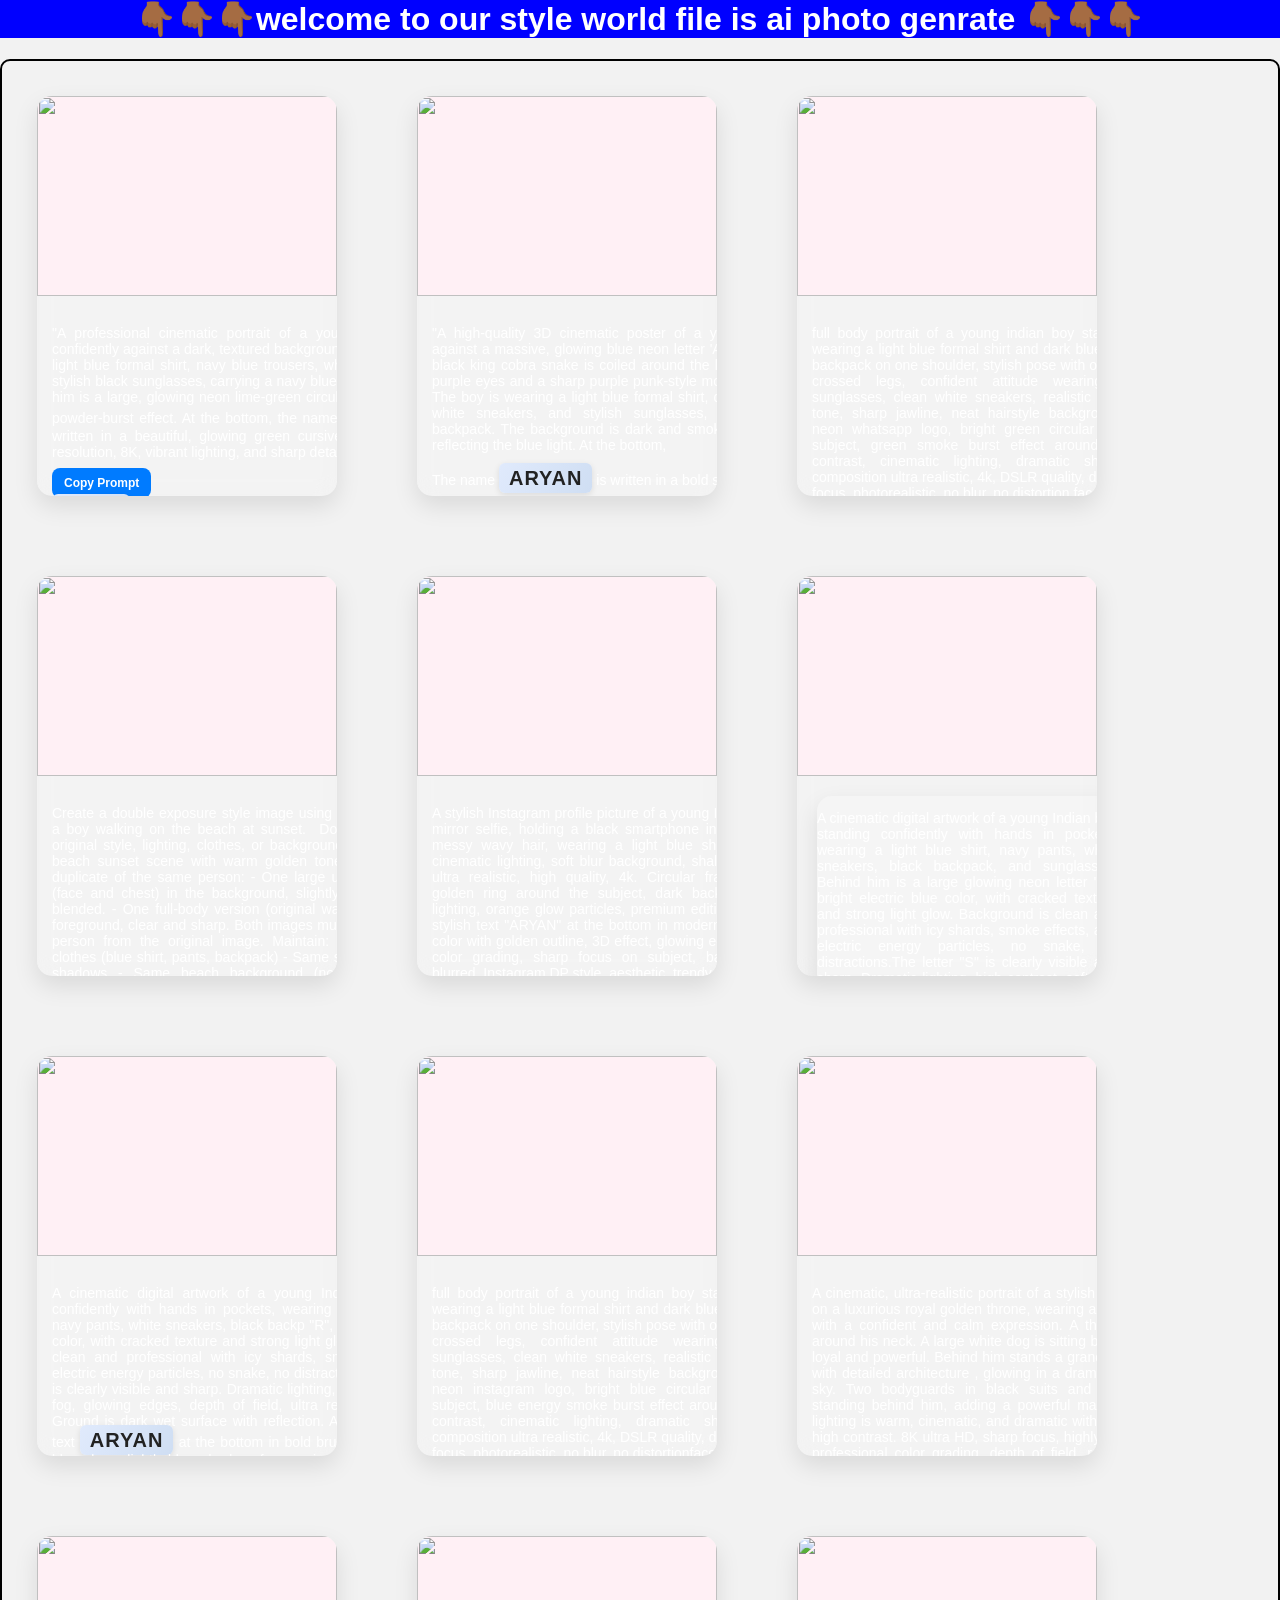
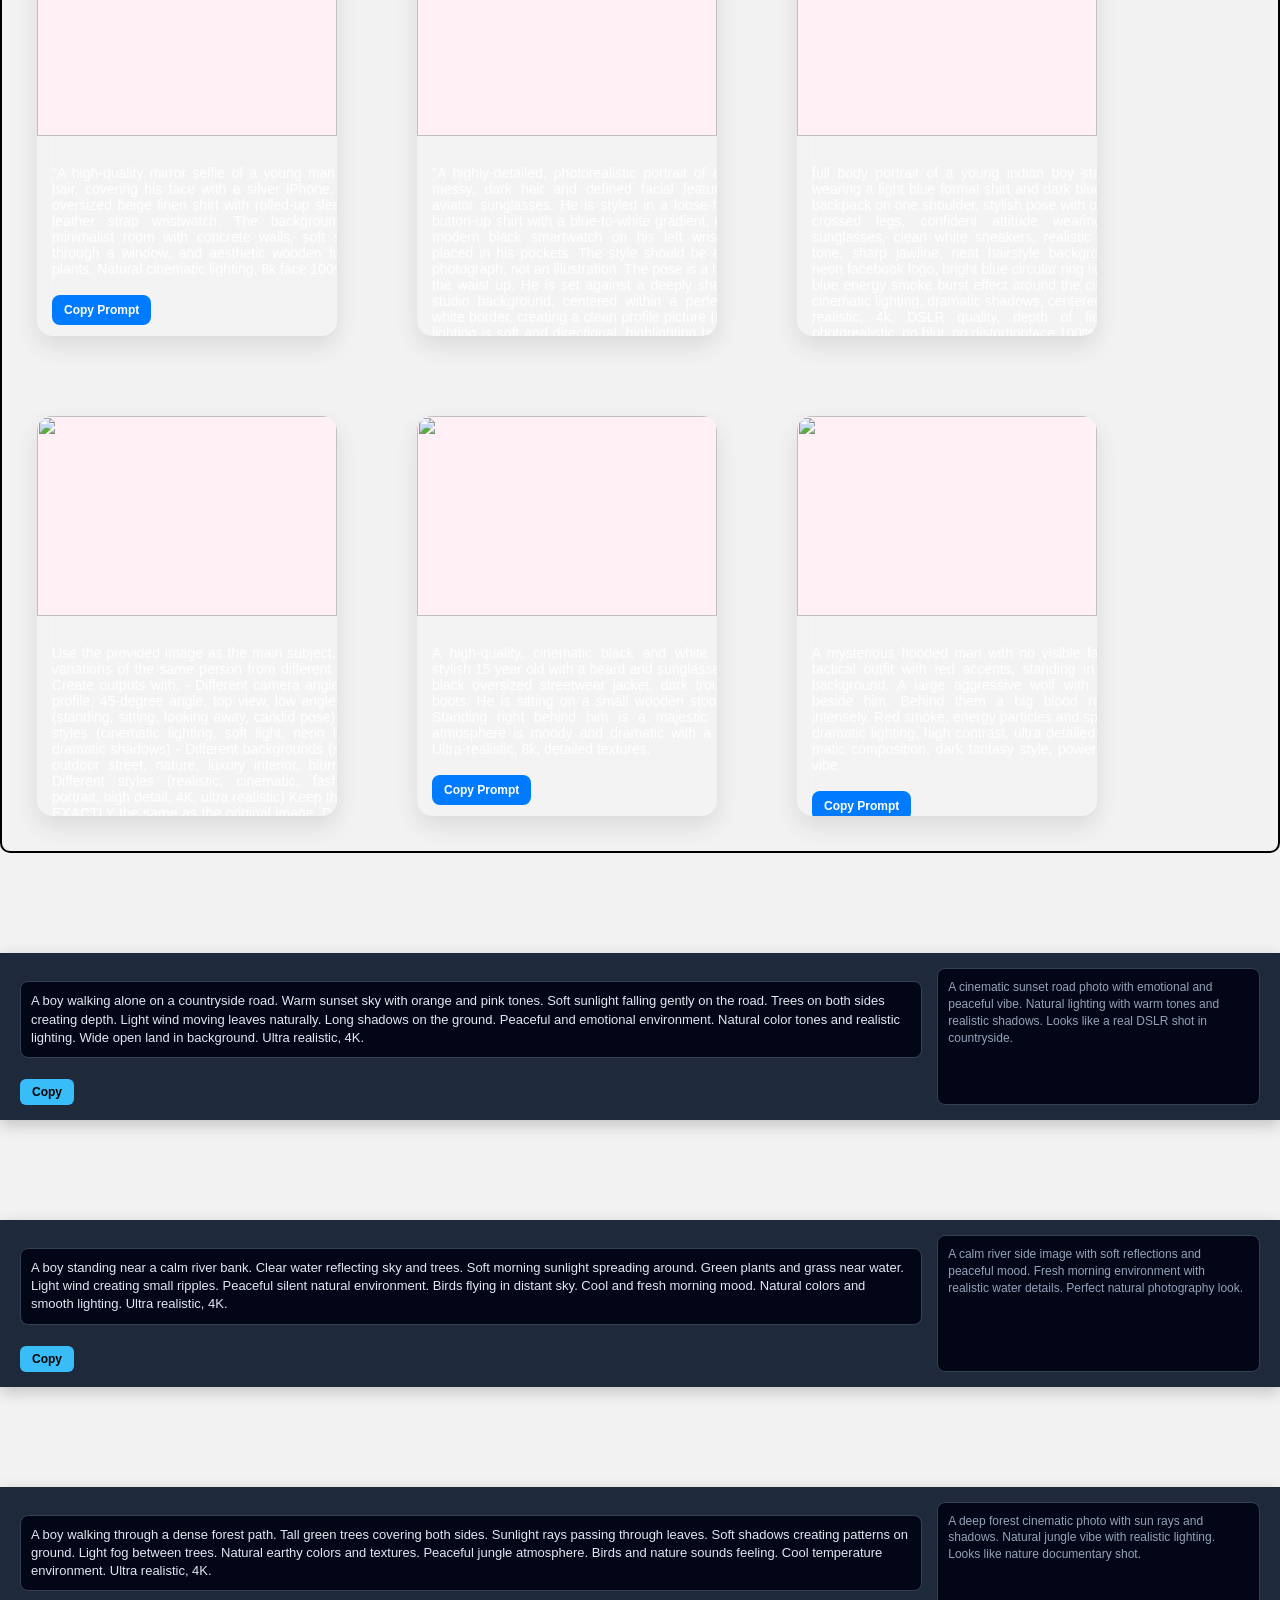
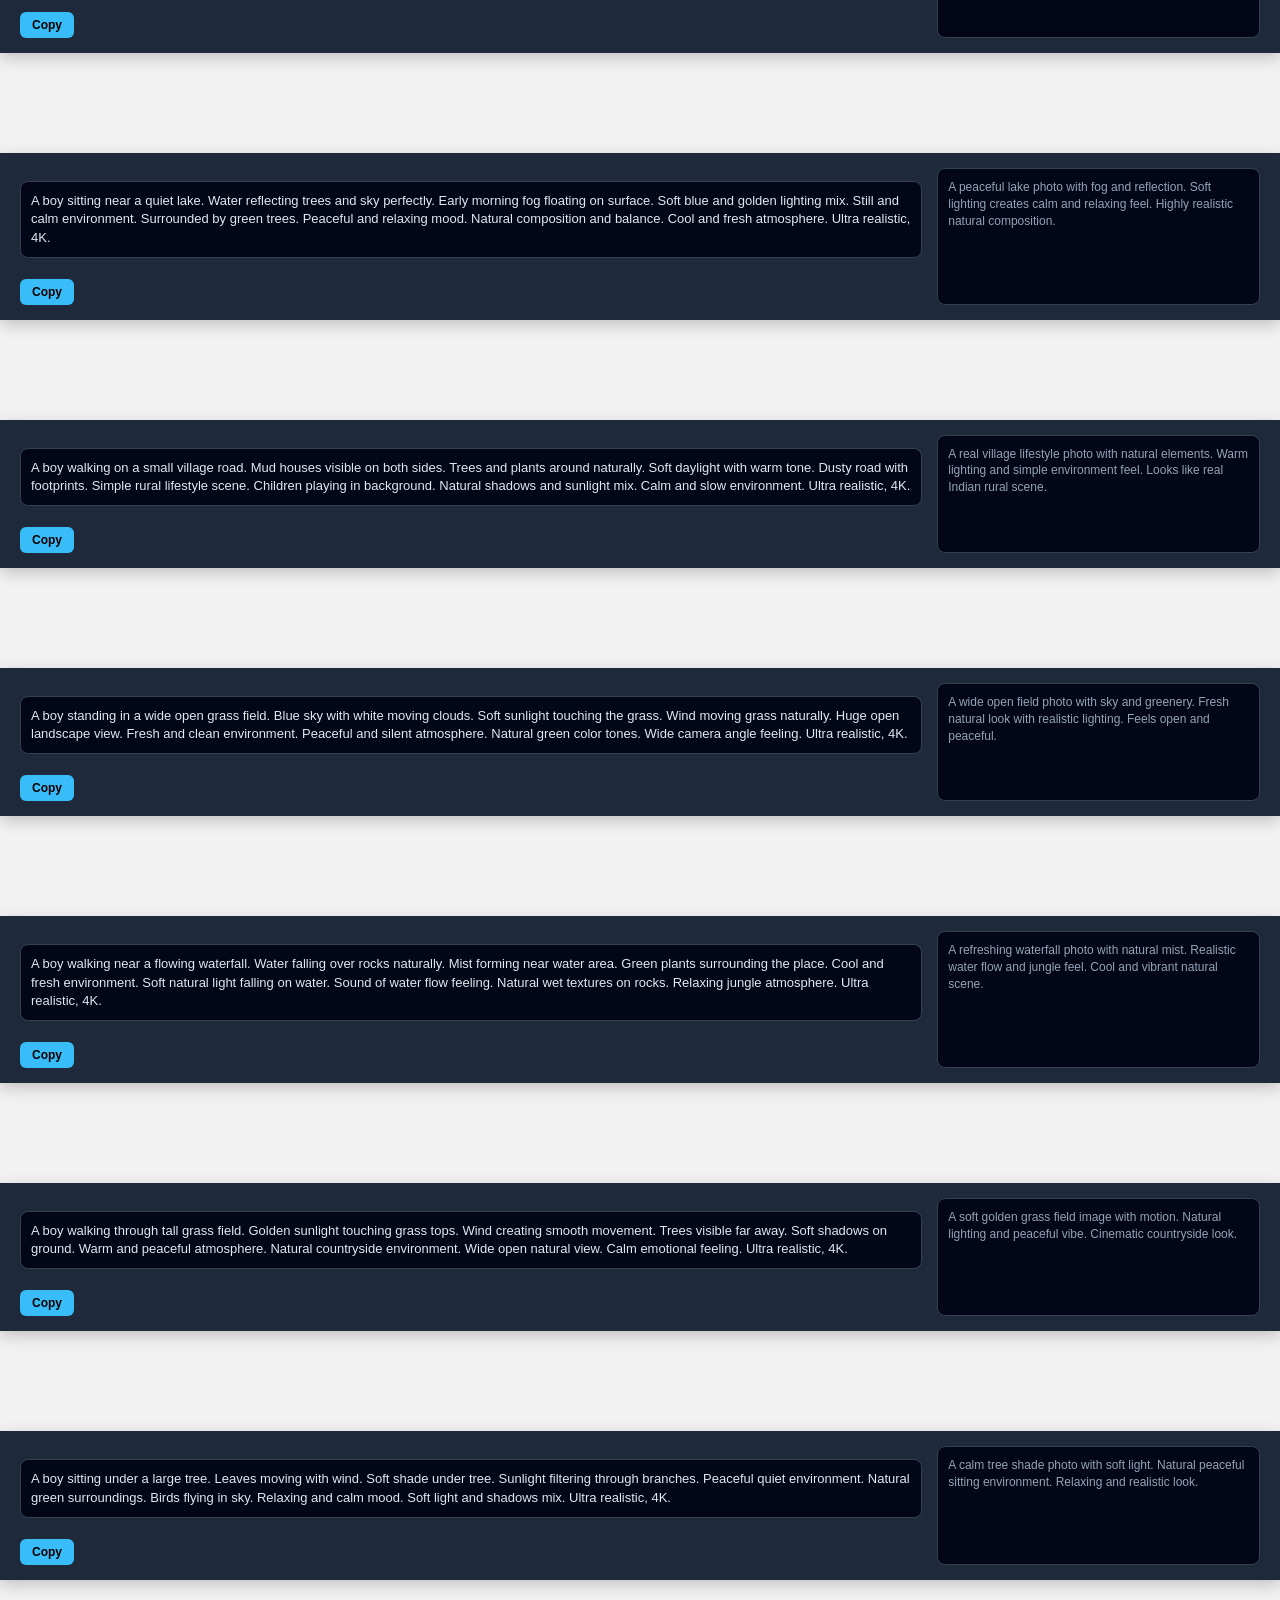
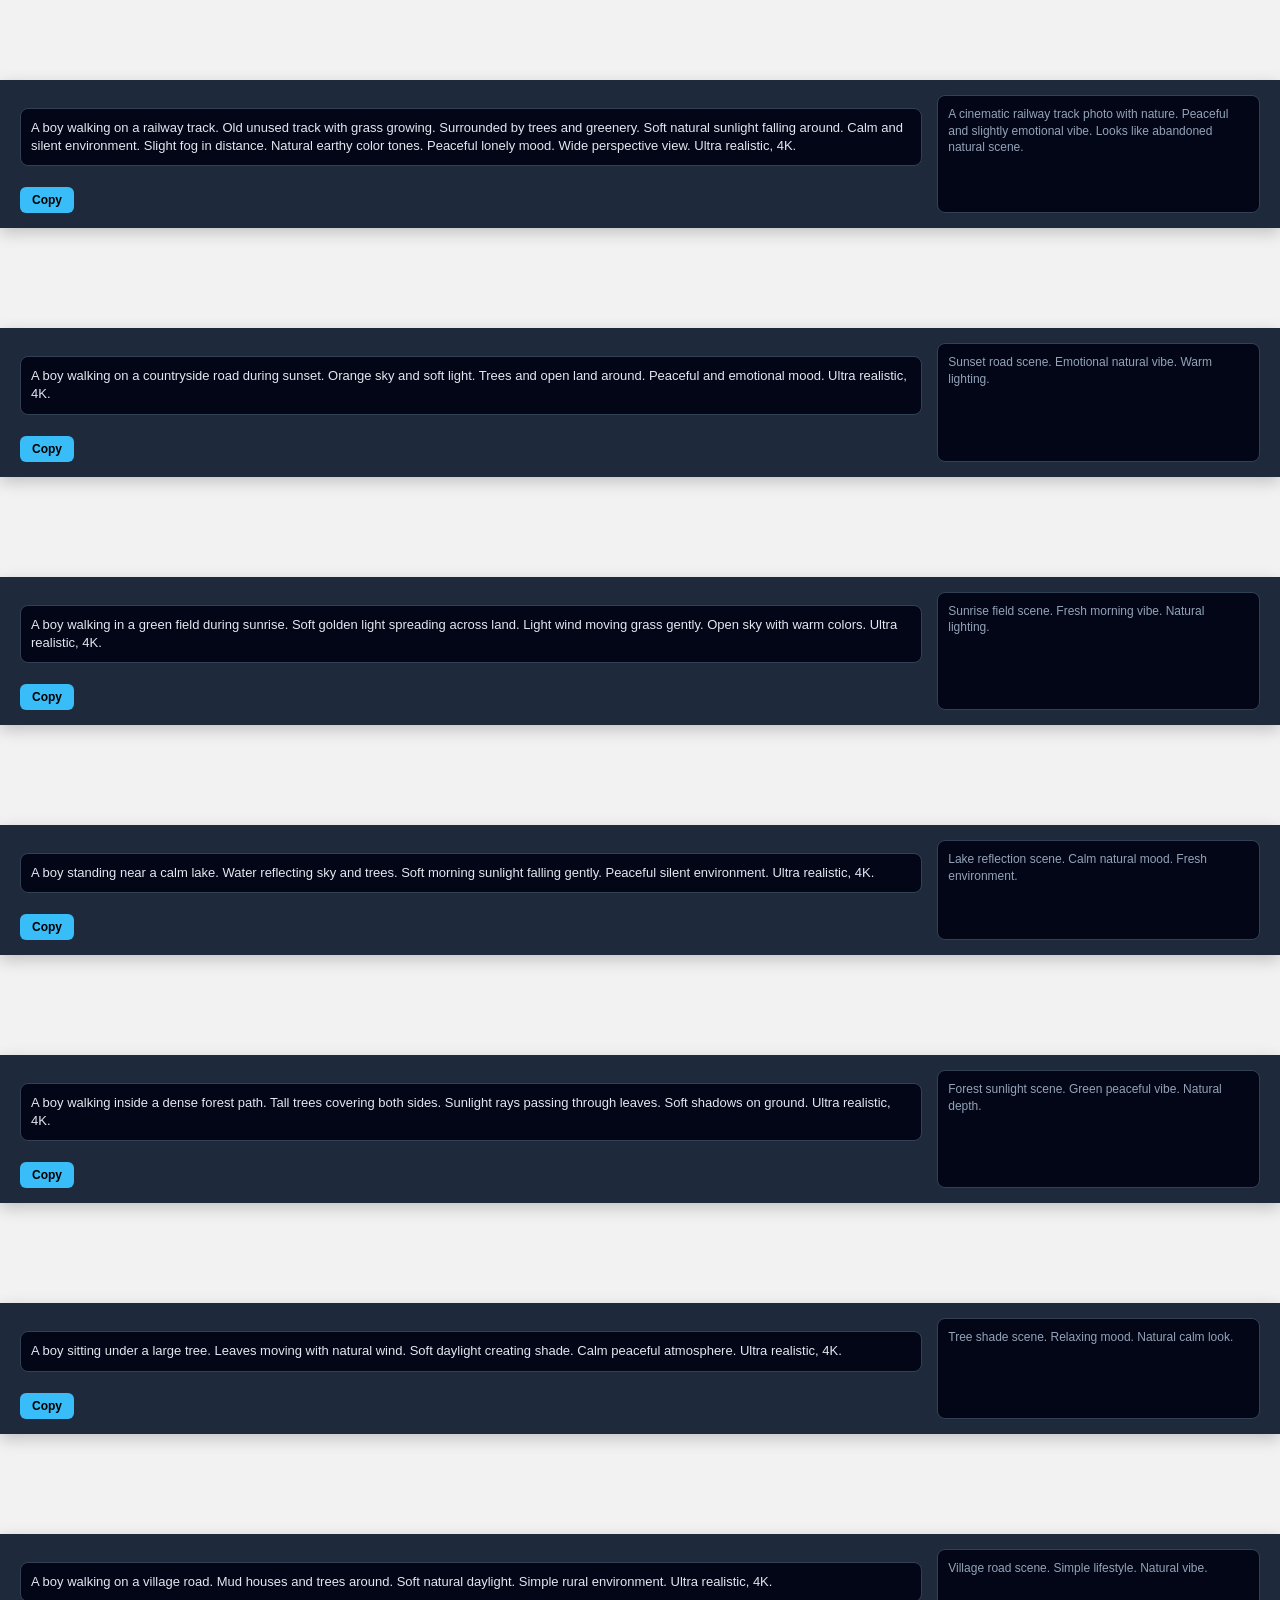
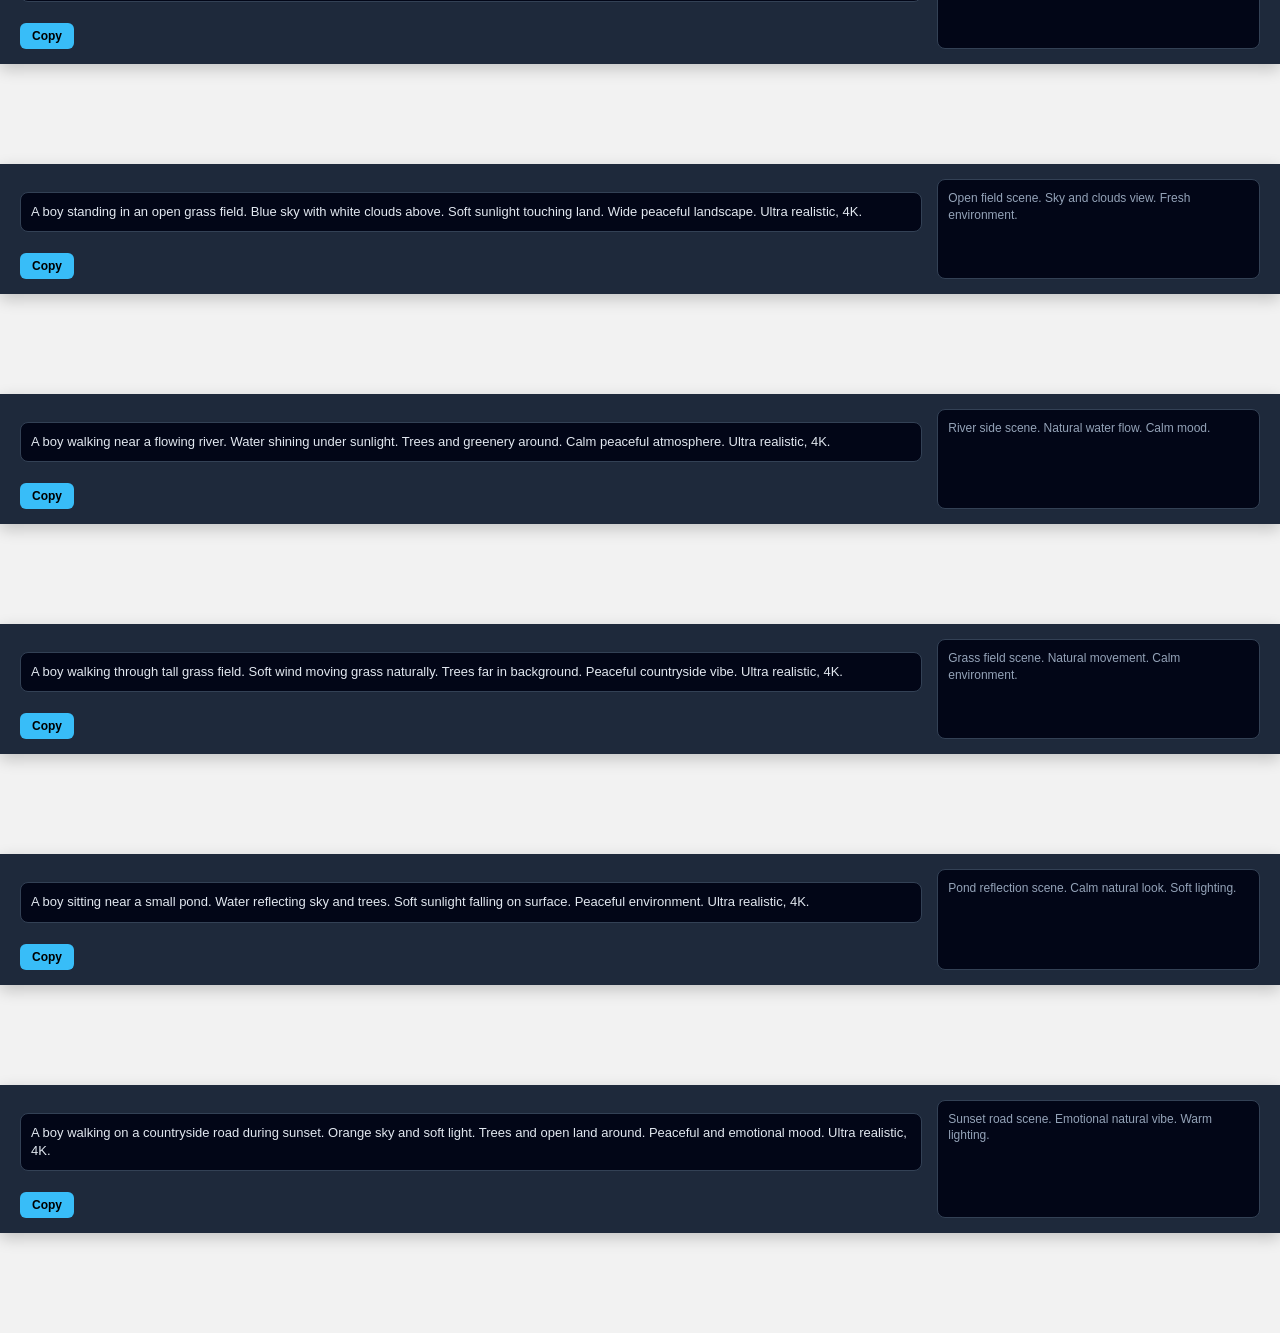
==== stylish.html @ 37683cba "initial project upload" ====
<html>
<head>
<title> welcome to our R.N pormot </title>
<link rel="stylesheet" href="b.css">
<style>
.card{
height:400px;
width:400px;
}
.card-content{
height:400px;
width:400px;
}
.text{
border-radius:7px solid black;
color="black"
color:black;
}
h1{
text-align:center;
}
.highlight {
  font-weight: 700;
  font-size: 20px;
  color: #222;
  padding: 4px 10px;
  border-radius: 6px;
  background: linear-gradient(120deg, #e0eafc, #cfdef3);
  box-shadow: 0 2px 6px rgba(0,0,0,0.1);
  letter-spacing: 1px;
  transition: all 0.3s ease;
}
h1{background-color:blue;
color:white;
}
.text {
  
 background-image: url("image/promt24.png"); 
  
}
.myCard{
  display:flex;
  justify-content:space-between;
  background:#1e293b;
  padding:15px;
  border-radius:10px;
  color:white;
  max-width:600px;
  margin:20px auto;
  font-family:Arial;
}

.text{
  font-size:14px;
}

.btn{
  background:#38bdf8;
  border:none;
  padding:6px 10px;
  border-radius:5px;
  cursor:pointer;
}
</style>
<body>
<h1> 👇🏾👇🏾👇🏾welcome to our style world file is ai photo genrate 👇🏾👇🏾👇🏾</h1>

<div class="text" img src="image/promt24.png">

  <div class="card">
    <img src="image/promt23.png" class="card-img">
    <div class="card-content">
      <p class="prompt-text">
    "A professional cinematic portrait of a young man standing confidently against a dark,
	textured background. He is wearing a light blue formal shirt, navy blue trousers,
	white sneakers, and stylish black sunglasses, carrying a navy blue backpack.
	Behind him is a large, glowing neon lime-green circular halo with a soft powder-burst effect. 
	At the bottom, the name <span class="highlight">ARYAN</span> is written in a beautiful, glowing green cursive neon font. 
	High resolution, 8K, vibrant lighting, and sharp details." <br>
      <button class="copy-btn">Copy Prompt</button><br>
	   <span class="highlight">aryan</span> <br>
	   <p> 👆🏾👆🏾 change name writte your name👆🏾👆🏾 </p>
    </div>
  </div>

  <div class="card">
    <img src="image/promt24.png" class="card-img">
    <div class="card-content">
      <p class="prompt-text">
      "A high-quality 3D cinematic poster of a young boy leaning against
	  a massive, glowing blue neon letter 'A'. A giant, realistic black king cobra 
	  snake is coiled around the letter, with glowing purple eyes and a sharp purple 
	  punk-style mohawk on its head. The boy is wearing a light blue formal shirt,
	  dark blue trousers, white sneakers, and stylish sunglasses, carrying a black backpack.
	  The background is dark and smoky with a wet floor reflecting the blue light.
	  At the bottom,
	  <p>The name <span class="highlight">ARYAN</span> is written in a bold style.</p>
 white brush-stroke
	  typography with a glowing blue shadow. 8K resolution, hyper-realistic, dramatic lighting."<br> <br>
	  <span class="highlight">aryan</span> <br>
	   <p> 👆🏾👆🏾 change name writte your name👆🏾👆🏾 </p>
      </p>
      <button class="copy-btn">Copy Prompt</button>
    </div>
  </div>

  <div class="card">
  <img src="image/promt22.png" class="card-img">
  <div class="card-content">
    <p class="prompt-text">
  full body portrait of a young indian boy standing confidently, wearing a light blue formal shirt and dark blue pants,
  carrying a backpack on one shoulder, stylish pose with one hand in pocket, crossed legs, confident attitude

wearing modern black sunglasses, clean white sneakers, realistic face, natural skin tone, sharp jawline, neat hairstyle

background with glowing neon whatsapp logo, bright green circular ring light behind subject, green smoke burst effect 
around the circle, high contrast, cinematic lighting, dramatic shadows, centered composition

ultra realistic, 4k, DSLR quality, depth of field, sharp focus, photorealistic, no blur, no distortion face 100% match, 4K
    </p>
        <button class="copy-btn">Copy Prompt</button>
  </div>
</div>

  <div class="card">
    <img src="image/promt33.png" class="card-img">
    <div class="card-content">
      <p class="prompt-text">
     Create a double exposure style image using the given photo of a boy walking on the beach at sunset. 

Do NOT change the original style, lighting, clothes, or background. Keep the same beach sunset scene with warm golden tones.

Add a second duplicate of the same person:
- One large upper-body portrait (face and chest) in the background, slightly faded and softly blended.
- One full-body version (original walking pose) in the foreground, clear and sharp.

Both images must be of the SAME person from the original image.

Maintain:
- Same hairstyle, clothes (blue shirt, pants, backpack)
- Same sunset lighting and shadows
- Same beach background (no pink or artificial background)

Use soft blending for the large portrait and keep the foreground subject sharp and realistic.

High quality, cinematic, realistic, 4K.
      </p>
      <button class="copy-btn">Copy Prompt</button>
    </div>
  </div>

  <div class="card">
    <img src="image/pormt25.png" class="card-img">
    <div class="card-content">
      <p class="prompt-text">
  A stylish Instagram profile picture of a young Indian boy taking a mirror selfie,
  holding a black smartphone in front of his face, messy wavy hair, wearing a
  light blue shirt and backpack, cinematic lighting, soft blur background, shallow depth of field, ultra realistic, high quality, 4k.
Circular frame with glowing golden ring around the subject, dark background, dramatic lighting, orange glow particles, premium editing style.
Add bold stylish text "ARYAN" at the bottom in modern brush font, white color with golden outline, 3D effect, glowing edges.
Professional color grading, sharp focus on subject, background slightly blurred, Instagram DP style, aesthetic, trendy, viral look.
      </p>
      <button class="copy-btn">Copy Prompt</button>
    </div>
  </div>


<div class="card">
  <img src="image/promt27.png" class="card-img">

  <div class="card">
    <p class="prompt-text">
     A cinematic digital artwork of a young Indian boy standing confidently with hands in pockets, wearing a light blue shirt,
	 navy pants, white sneakers, black backpack, and sunglasses.
Behind him is a large glowing neon letter "S", bright electric blue color, with cracked texture and strong light glow.
Background is clean and professional with icy shards, smoke effects, and electric energy particles, no snake, no distractions.The letter "S" is clearly visible and sharp.
Dramatic lighting, high contrast, soft fog, glowing edges, depth of field, ultra realistic, 4k quality.
Ground is dark wet surface with reflection. Add stylish glowing text <span class="highlight">ARYAN</span> at the bottom in bold brush font, white with blue glow, slightly blurred edges for premium look.
Professional color grading, sharp subject focus, background slightly blurred, Instagram DP style, aesthetic, modern, trending.
    </p>

     <button class="copy-btn">Copy Prompt</button><br>
	  <span class="highlight">aryan</span> <br>
	   <p> 👆🏾👆🏾 change name writte your name👆🏾👆🏾 </p>
  </div>
</div>
<div class="card">
  <img src="image/promt26.png" class="card-img">
  <div class="card-content">
    <p class="prompt-text">
      A cinematic digital artwork of a young Indian boy standing confidently with hands in pockets, wearing a light blue shirt,
	 navy pants, white sneakers, black backp "R", bright electric blue color, with cracked texture and strong light glow.
Background is clean and professional with icy shards, smoke effects, and electric energy particles, no snake, no distractions.The letter "S" is clearly visible and sharp.
Dramatic lighting, high contrast, soft fog, glowing edges, depth of field, ultra realistic, 4k quality.
Ground is dark wet surface with reflection. Add stylish glowing text <span class="highlight">ARYAN</span> at the bottom in bold brush font, white with blue glow, slightly blurred edges for premium look.
Professional color grading, sharp subject focus, background slightly blurred, Instagram DP style, aesthetic, modern, trending.
    </p>
         <button class="copy-btn">Copy Prompt</button> <br>
		  <span class="highlight">aryan</span> <br>
	   <p> 👆🏾👆🏾 change name writte your name👆🏾👆🏾 </p>
  </div>
</div>

<div class="card">
  <img src="image/r.n.png" class="card-img">
  <div class="card-content">
    <p class="prompt-text">
   
   full body portrait of a young indian boy standing confidently, wearing a light blue formal shirt and dark blue pants,
   carrying a backpack on one shoulder, stylish pose with one hand in pocket, crossed legs, confident attitude

wearing modern black sunglasses, clean white sneakers, realistic face, natural skin tone, sharp jawline, neat hairstyle

background with glowing neon instagram logo, bright blue circular ring light behind subject,
 blue energy smoke burst effect around the circle, high contrast, cinematic lighting, dramatic shadows, centered composition

ultra realistic, 4k, DSLR quality, depth of field, sharp focus, photorealistic, no blur, no distortionface 100% match, 8K
    
    </p>
     <button class="copy-btn">Copy Prompt</button>
  </div>
</div>

<div class="card">
  <img src="image/promt31.png" class="card-img">
  <div class="card-content">
    <p class="prompt-text">
   A cinematic, ultra-realistic portrait of a stylish young man sitting on a luxurious 
   royal golden throne, wearing a modern black suit with a confident and calm expression.
   A thick silver chain is around his neck. A large white dog is sitting beside him, looking
   loyal and powerful. Behind him stands a grand ancient royal fort with detailed architecture
   , glowing in a dramatic golden sunset sky. Two bodyguards in black suits and sunglasses ar
   e standing behind him, adding a powerful mafia-style vibe. The lighting is warm, cinematic,
   and dramatic with soft shadows and high contrast. 8K ultra HD, sharp focus, highly detailed
   textures, professional color grading, depth of field, realistic skin tones, stylish hair, premium look.
    </p>
         <button class="copy-btn">Copy Prompt</button>
  </div>
</div>

<div class="card">
  <img src="image/promt07.png" class="card-img">
  <div class="card-content">
    <p class="prompt-text">
  "A high-quality mirror selfie of a young man with messy black hair, covering his face with a silver iPhone. 
  He is wearing an oversized beige linen shirt with rolled-up 
  sleeves and a classic leather strap wristwatch. The background is a modern, minimalist room with concrete walls,
  soft sunlight streaming through a window, and aesthetic
  wooden furniture with small plants. Natural cinematic lighting, 8k face 100% match
    </p>
         <button class="copy-btn">Copy Prompt</button>
  </div>
</div>

<div class="card">
  <img src="image/promt09.png" class="card-img">
  <div class="card-content">
    <p class="prompt-text">
      "A highly-detailed, photorealistic portrait of a young man with messy, dark hair
	  and defined facial features, wearing dark aviator sunglasses. He is styled in a 
	  loose-fitting, short-sleeve button-up shirt with a blue-to-white gradient, dark chinos, and 
	  a modern black smartwatch on his left wrist, hands casually placed in
	  his pockets. The style should be a high-end fashion photograph, not an illustration. The pose is
	  a half-body shot from the waist up. He is set against a deeply
	  shadowed, dark grey studio background, centered within a perfectly circular, thick white border,
	  creating a clean profile picture (DP) aesthetic. The lighting is 
	  soft and directional, highlighting textures of the fabric and skin, with a clear focus and 
	  realistic skin details. Cinematic,  resolution, photorealistic."    
	  face 100% match          
    </p>
      <button class="copy-btn">Copy Prompt</button>
  </div>
</div>



<div class="card">
  <img src="image/r.n2.png" class="card-img">
  <div class="card-content">
    <p class="prompt-text">
   full body portrait of a young indian boy standing confidently, wearing a light blue formal shirt and dark blue pants,
   carrying a backpack on one shoulder, stylish pose with one hand in pocket, crossed legs, confident attitude

wearing modern black sunglasses, clean white sneakers, realistic face, natural skin tone, sharp jawline, neat hairstyle

background with glowing neon facebook logo, bright blue circular ring light behind subject,
 blue energy smoke burst effect around the circle, high contrast, cinematic lighting, dramatic shadows, centered composition

ultra realistic, 4k, DSLR quality, depth of field, sharp focus, photorealistic, no blur, no distortionface 100% match, 8K
    </p>
     <button class="copy-btn">Copy Prompt</button>
  </div>
</div>

<div class="card">
  <img src="image/promt34.png" class="card-img">
  <div class="card-content">
    <p class="prompt-text">
     Use the provided image as the main subject. Generate multiple variations of the same person from different angles and styles.

Create outputs with:
- Different camera angles (front view, side profile, 45-degree angle, top view, low angle)
- Different poses (standing, sitting, looking away, candid pose)
- Different lighting styles (cinematic lighting, soft light, neon light, golden hour, dramatic shadows)
- Different backgrounds (studio background, outdoor street, nature, luxury interior, blurred background)
- Different styles (realistic, cinematic, fashion photography, portrait, high detail, 4K, ultra realistic)

Keep the face and identity EXACTLY the same as the original image. Do not change facial features.

Highly detailed, sharp focus, professional photography, depth of field, realistic skin texture.
    </p>
      <button class="copy-btn">Copy Prompt</button>
  </div>
</div>

<div class="card">
  <img src="image/promt30.png" class="card-img">
  <div class="card-content">
    <p class="prompt-text">
    A high-quality, cinematic black and white photography of a stylish 15 year old with a beard and sunglasses.
	He is wearing a black oversized streetwear jacket, dark trousers, and tactical boots. He is sitting on a small
	wooden stool in an open field. Standing right behind him is a majestic black horse. The atmosphere is moody and 
	dramatic with a soft overcast sky. Ultra-realistic, 8k, detailed textures.
    </p>
     <button class="copy-btn">Copy Prompt</button>
  </div>
</div>

<div class="card">
  <img src="image/promt28.png" class="card-img">
  <div class="card-content">
    <p class="prompt-text">
A mysterious hooded man with no visible face, wearing black tactical
 outfit with red accents, standing in a dark cinematic background. A large
 aggressive wolf with glowing red eyes beside him. Behind them a big blood 
 red moon glowing intensely. Red smoke, energy particles and splashes all a
 round, dramatic lighting, high contrast, ultra detailed, 4K, realistic, cine
 matic composition, dark fantasy style, powerful and dangerous vibe
    </p>
        <button class="copy-btn">Copy Prompt</button>
  </div>
</div>
</div>

<!-- CARD 1 -->
<div class="card1">
  <div class="prompt-box">
    <p id="p1">
A boy walking alone on a countryside road.
Warm sunset sky with orange and pink tones.
Soft sunlight falling gently on the road.
Trees on both sides creating depth.
Light wind moving leaves naturally.
Long shadows on the ground.
Peaceful and emotional environment.
Natural color tones and realistic lighting.
Wide open land in background.
Ultra realistic, 4K.
    </p>
    <button onclick="copyText('p1')">Copy</button>
  </div>
  <div class="info-box">
    A cinematic sunset road photo with emotional and peaceful vibe.
    Natural lighting with warm tones and realistic shadows.
    Looks like a real DSLR shot in countryside.
  </div>
</div>

<!-- CARD 2 -->
<div class="card1">
  <div class="prompt-box">
    <p id="p2">
A boy standing near a calm river bank.
Clear water reflecting sky and trees.
Soft morning sunlight spreading around.
Green plants and grass near water.
Light wind creating small ripples.
Peaceful silent natural environment.
Birds flying in distant sky.
Cool and fresh morning mood.
Natural colors and smooth lighting.
Ultra realistic, 4K.
    </p>
    <button onclick="copyText('p2')">Copy</button>
  </div>
  <div class="info-box">
    A calm river side image with soft reflections and peaceful mood.
    Fresh morning environment with realistic water details.
    Perfect natural photography look.
  </div>
</div>

<!-- CARD 3 -->
<div class="card1">
  <div class="prompt-box">
    <p id="p3">
A boy walking through a dense forest path.
Tall green trees covering both sides.
Sunlight rays passing through leaves.
Soft shadows creating patterns on ground.
Light fog between trees.
Natural earthy colors and textures.
Peaceful jungle atmosphere.
Birds and nature sounds feeling.
Cool temperature environment.
Ultra realistic, 4K.
    </p>
    <button onclick="copyText('p3')">Copy</button>
  </div>
  <div class="info-box">
    A deep forest cinematic photo with sun rays and shadows.
    Natural jungle vibe with realistic lighting.
    Looks like nature documentary shot.
  </div>
</div>

<!-- CARD 4 -->
<div class="card1">
  <div class="prompt-box">
    <p id="p4">
A boy sitting near a quiet lake.
Water reflecting trees and sky perfectly.
Early morning fog floating on surface.
Soft blue and golden lighting mix.
Still and calm environment.
Surrounded by green trees.
Peaceful and relaxing mood.
Natural composition and balance.
Cool and fresh atmosphere.
Ultra realistic, 4K.
    </p>
    <button onclick="copyText('p4')">Copy</button>
  </div>
  <div class="info-box">
    A peaceful lake photo with fog and reflection.
    Soft lighting creates calm and relaxing feel.
    Highly realistic natural composition.
  </div>
</div>

<!-- CARD 5 -->
<div class="card1">
  <div class="prompt-box">
    <p id="p5">
A boy walking on a small village road.
Mud houses visible on both sides.
Trees and plants around naturally.
Soft daylight with warm tone.
Dusty road with footprints.
Simple rural lifestyle scene.
Children playing in background.
Natural shadows and sunlight mix.
Calm and slow environment.
Ultra realistic, 4K.
    </p>
    <button onclick="copyText('p5')">Copy</button>
  </div>
  <div class="info-box">
    A real village lifestyle photo with natural elements.
    Warm lighting and simple environment feel.
    Looks like real Indian rural scene.
  </div>
</div>

<!-- CARD 6 -->
<div class="card1">
  <div class="prompt-box">
    <p id="p6">
A boy standing in a wide open grass field.
Blue sky with white moving clouds.
Soft sunlight touching the grass.
Wind moving grass naturally.
Huge open landscape view.
Fresh and clean environment.
Peaceful and silent atmosphere.
Natural green color tones.
Wide camera angle feeling.
Ultra realistic, 4K.
    </p>
    <button onclick="copyText('p6')">Copy</button>
  </div>
  <div class="info-box">
    A wide open field photo with sky and greenery.
    Fresh natural look with realistic lighting.
    Feels open and peaceful.
  </div>
</div>

<!-- CARD 7 -->
<div class="card1">
  <div class="prompt-box">
    <p id="p7">
A boy walking near a flowing waterfall.
Water falling over rocks naturally.
Mist forming near water area.
Green plants surrounding the place.
Cool and fresh environment.
Soft natural light falling on water.
Sound of water flow feeling.
Natural wet textures on rocks.
Relaxing jungle atmosphere.
Ultra realistic, 4K.
    </p>
    <button onclick="copyText('p7')">Copy</button>
  </div>
  <div class="info-box">
    A refreshing waterfall photo with natural mist.
    Realistic water flow and jungle feel.
    Cool and vibrant natural scene.
  </div>
</div>

<!-- CARD 8 -->
<div class="card1">
  <div class="prompt-box">
    <p id="p8">
A boy walking through tall grass field.
Golden sunlight touching grass tops.
Wind creating smooth movement.
Trees visible far away.
Soft shadows on ground.
Warm and peaceful atmosphere.
Natural countryside environment.
Wide open natural view.
Calm emotional feeling.
Ultra realistic, 4K.
    </p>
    <button onclick="copyText('p8')">Copy</button>
  </div>
  <div class="info-box">
    A soft golden grass field image with motion.
    Natural lighting and peaceful vibe.
    Cinematic countryside look.
  </div>
</div>

<!-- CARD 9 -->
<div class="card1">
  <div class="prompt-box">
    <p id="p9">
A boy sitting under a large tree.
Leaves moving with wind.
Soft shade under tree.
Sunlight filtering through branches.
Peaceful quiet environment.
Natural green surroundings.
Birds flying in sky.
Relaxing and calm mood.
Soft light and shadows mix.
Ultra realistic, 4K.
    </p>
    <button onclick="copyText('p9')">Copy</button>
  </div>
  <div class="info-box">
    A calm tree shade photo with soft light.
    Natural peaceful sitting environment.
    Relaxing and realistic look.
  </div>
</div>

<!-- CARD 10 -->
<div class="card1">
  <div class="prompt-box">
    <p id="p10">
A boy walking on a railway track.
Old unused track with grass growing.
Surrounded by trees and greenery.
Soft natural sunlight falling around.
Calm and silent environment.
Slight fog in distance.
Natural earthy color tones.
Peaceful lonely mood.
Wide perspective view.
Ultra realistic, 4K.
    </p>
    <button onclick="copyText('p10')">Copy</button>
  </div>
  <div class="info-box">
    A cinematic railway track photo with nature.
    Peaceful and slightly emotional vibe.
    Looks like abandoned natural scene.
  </div>
</div>

<div class="card1">
  <div class="prompt-box">
    <p id="p10">
A boy walking on a countryside road during sunset.
Orange sky and soft light.
Trees and open land around.
Peaceful and emotional mood.
Ultra realistic, 4K.
    </p>
    <button onclick="copyText('p10')">Copy</button>
  </div>
  <div class="info-box">
    Sunset road scene.
    Emotional natural vibe.
    Warm lighting.
  </div>
</div>
<!-- CARD 1 -->
<div class="card1">
  <div class="prompt-box">
    <p id="p1">
A boy walking in a green field during sunrise.
Soft golden light spreading across land.
Light wind moving grass gently.
Open sky with warm colors.
Ultra realistic, 4K.
    </p>
    <button onclick="copyText('p1')">Copy</button>
  </div>
  <div class="info-box">
    Sunrise field scene.
    Fresh morning vibe.
    Natural lighting.
  </div>
</div>

<!-- CARD 2 -->
<div class="card1">
  <div class="prompt-box">
    <p id="p2">
A boy standing near a calm lake.
Water reflecting sky and trees.
Soft morning sunlight falling gently.
Peaceful silent environment.
Ultra realistic, 4K.
    </p>
    <button onclick="copyText('p2')">Copy</button>
  </div>
  <div class="info-box">
    Lake reflection scene.
    Calm natural mood.
    Fresh environment.
  </div>
</div>

<!-- CARD 3 -->
<div class="card1">
  <div class="prompt-box">
    <p id="p3">
A boy walking inside a dense forest path.
Tall trees covering both sides.
Sunlight rays passing through leaves.
Soft shadows on ground.
Ultra realistic, 4K.
    </p>
    <button onclick="copyText('p3')">Copy</button>
  </div>
  <div class="info-box">
    Forest sunlight scene.
    Green peaceful vibe.
    Natural depth.
  </div>
</div>

<!-- CARD 4 -->
<div class="card1">
  <div class="prompt-box">
    <p id="p4">
A boy sitting under a large tree.
Leaves moving with natural wind.
Soft daylight creating shade.
Calm peaceful atmosphere.
Ultra realistic, 4K.
    </p>
    <button onclick="copyText('p4')">Copy</button>
  </div>
  <div class="info-box">
    Tree shade scene.
    Relaxing mood.
    Natural calm look.
  </div>
</div>

<!-- CARD 5 -->
<div class="card1">
  <div class="prompt-box">
    <p id="p5">
A boy walking on a village road.
Mud houses and trees around.
Soft natural daylight.
Simple rural environment.
Ultra realistic, 4K.
    </p>
    <button onclick="copyText('p5')">Copy</button>
  </div>
  <div class="info-box">
    Village road scene.
    Simple lifestyle.
    Natural vibe.
  </div>
</div>

<!-- CARD 6 -->
<div class="card1">
  <div class="prompt-box">
    <p id="p6">
A boy standing in an open grass field.
Blue sky with white clouds above.
Soft sunlight touching land.
Wide peaceful landscape.
Ultra realistic, 4K.
    </p>
    <button onclick="copyText('p6')">Copy</button>
  </div>
  <div class="info-box">
    Open field scene.
    Sky and clouds view.
    Fresh environment.
  </div>
</div>

<!-- CARD 7 -->
<div class="card1">
  <div class="prompt-box">
    <p id="p7">
A boy walking near a flowing river.
Water shining under sunlight.
Trees and greenery around.
Calm peaceful atmosphere.
Ultra realistic, 4K.
    </p>
    <button onclick="copyText('p7')">Copy</button>
  </div>
  <div class="info-box">
    River side scene.
    Natural water flow.
    Calm mood.
  </div>
</div>

<!-- CARD 8 -->
<div class="card1">
  <div class="prompt-box">
    <p id="p8">
A boy walking through tall grass field.
Soft wind moving grass naturally.
Trees far in background.
Peaceful countryside vibe.
Ultra realistic, 4K.
    </p>
    <button onclick="copyText('p8')">Copy</button>
  </div>
  <div class="info-box">
    Grass field scene.
    Natural movement.
    Calm environment.
  </div>
</div>

<!-- CARD 9 -->
<div class="card1">
  <div class="prompt-box">
    <p id="p9">
A boy sitting near a small pond.
Water reflecting sky and trees.
Soft sunlight falling on surface.
Peaceful environment.
Ultra realistic, 4K.
    </p>
    <button onclick="copyText('p9')">Copy</button>
  </div>
  <div class="info-box">
    Pond reflection scene.
    Calm natural look.
    Soft lighting.
  </div>
</div>

<!-- CARD 10 -->
<div class="card1">
  <div class="prompt-box">
    <p id="p10">
A boy walking on a countryside road during sunset.
Orange sky and soft light.
Trees and open land around.
Peaceful and emotional mood.
Ultra realistic, 4K.
    </p>
    <button onclick="copyText('p10')">Copy</button>
  </div>
  <div class="info-box">
    Sunset road scene.
    Emotional natural vibe.
    Warm lighting.
  </div>
</div>
<script>
function copyText(){
  let text = document.getElementById("promptText").innerText;

  let textarea = document.createElement("textarea");
  textarea.value = text;

  // invisible bana diya (background issue bhi solve)
  textarea.style.position = "fixed";
  textarea.style.opacity = "0";

  document.body.appendChild(textarea);
  textarea.select();
  document.execCommand("copy");
  document.body.removeChild(textarea);

  alert("Prompt Copied!");
}
</script>



<script src="script.js"></script>
</body>
</html>
---- b.css ----
body {
  background: #f5f5f5;
  font-family: Arial;
}

/* Card */
.card {
  width: 280px;
  max-width:400px;
  background: #fff;
  border-radius: 12px;
  overflow: hidden;
  box-shadow: 0 4px 15px rgba(0,0,0,0.2);
  margin: 20px;
}

/* Image */
.card-img {
  width: 100%;
  height: 180px;
  object-fit: cover;
}

/* Content */
.card-content {
  padding: 10px;
}

.prompt-text {
  font-size: 14px;
  color: #333;
  margin-bottom: 10px;
}

/* Button */
button {
  padding: 8px 12px;
  border: none;
  background: #007bff;
  color: white;
  border-radius: 6px;
  cursor: pointer;
}

button:hover {
  background: #0056b3;
}
.card-img {
  width: 100%;
  max-width: 400px;

  height: 250px; /* same height rehne do */

  object-fit: contain; /* 🔥 pura image dikhega (no crop) */
  object-position: center; /* center me set hoga */

  border-radius: 0px;
   background: linear-gradient(135deg, #e0f7fa, #ffffff);

}
.card-container {
  display: flex;
  flex-wrap: wrap;
  gap: 20px;
  justify-content: center;
}

.card {
  text-align: justify;
  width: 300px;
  border-radius: 15px;
  overflow: hidden;
  box-shadow: 0 10px 25px rgba(0,0,0,0.1);
  transition: 0.3s;
 background-image: url("image/promt16.jpg"); 
  background: rgba(255, 255, 255, 0.1); /* 🔥 transparent effect */
  backdrop-filter: blur(10px); /* 🔥 glass effect (pro look) */

  height: 250px;
  overflow-y: scroll;

  color: white; /* 🔥 text white */
}

.card:hover {
  transform: translateY(-5px);
}

.card-img {
  width: 100%;
  height: 200px;
  object-fit: cover;
}

.card-content {
  padding: 15px;
}

.prompt-text {
  font-size: 14px;
  margin-bottom: 10px;
  color:white;
}

button {
  padding: 8px 12px;
  border: none;
  background: #007bff;
  color: white;
  border-radius: 8px;
  cursor: pointer;
}
.card-img {
  width: 100%;
  height: 200px;
  object-fit: contain;   /* pura image dikhega */
  background: #fff0f5;      /* black background (optional) */
}
.text {
  border: 2px solid black;
  border-radius: 10px;
  padding: 15px;
   color:white; 
   
  background-image: url("image/promt15.jpg"); /* 🔥 tera image path */
  background-size: cover;       /* full fit */
  background-position: center;  /* center */
  background-repeat: no-repeat;
}
.text {
  display: flex;
  flex-wrap: wrap;      /* next line me shift ho jayega */
  gap: 40px;            /* spacing */
  justify-content: flex-start;
   background-image: url("image/promt16.jpg"); /* 🔥 tera image path */
  background-size: cover;       /* full fit */
  background-position: center;  /* center */
  background-repeat: no-repeat;
}

.text .card {
  width: 300px;         /* size control */
  flex: 0 0 auto;       /* shrink na ho */
}
.copy-btn {
  padding: 8px 12px;
  border: none;
  background: #007bff;
  color: white;
  border-radius: 8px;
  cursor: pointer;
  transition: 0.3s;
}

.copy-btn:hover {
  background: #0056b3;
}
body {
  margin: 0;
  padding: 0;
  background: linear-gradient(135deg, #1e1e1e, #2c3e50);
  font-family: Arial, sans-serif;
}

/* FULL PAGE CENTER */
body {
  margin: 0;
  padding: 0;
  background: #f2f2f2;
  font-family: Arial, sans-serif;
}

/* SIMPLE BOX */
.card1 {
  width: 100%;
  margin: 100px auto;
  padding: 20px;

  background: #ffffff;
  border-radius: 10px;

  box-shadow: 0 5px 15px rgba(0,0,0,0.2);
}

/* TEXT */
#promptText {
  font-size: 15px;
  line-height: 1.5;
}

/* SMALL BUTTON */
button {
  margin-top: 10px;
  padding: 5px 10px;

  font-size: 12px;
  background: black;
  color: white;

  border: none;
  border-radius: 5px;

  cursor: pointer;
}
.highlight {
  background-color: blue;
  padding: 2px 5px;
  border-radius: 3px;
}
h1{
	text-align:center;
}
.outer-box {
    background: #d9e8ff;
    padding: 40px;
    border-radius: 20px;
    display: flex;
    justify-content: center;
    align-items: center;
}

.middle-box {
    background: #bcd2ff;
    padding: 30px;
    border-radius: 20px;
}

.inner-box {
    background: linear-gradient(135deg, #000428, #004e92);
    padding: 25px 70px;
    text-align: center;
    border-radius: 15px;
}

.inner-box a {
    color: #00ffcc;
    text-decoration: none;
    font-size: 22px;
    font-weight: bold;
    letter-spacing: 1px;
    transition: 0.3s;
}

.inner-box a:hover {
    color: #ffffff;
}
.card1{
  display:flex;
  gap:15px;
  background:#1e293b;
  padding:15px 20px;
  border-radius:0; /* full width look */
  width:100%;
  box-sizing:border-box;
}

/* Prompt Box */
.prompt-box{
  flex:3;
}

.prompt-box p{
  color:#e2e8f0;
  font-size:13px;
  line-height:1.4;
  background:#020617;
  padding:10px;
  border-radius:8px;
  border:1px solid #334155;

  /* height control */
  max-height:120px;
  overflow:auto;
}

/* Button */
button{
  margin-top:8px;
  padding:6px 12px;
  border:none;
  border-radius:6px;
  background:#38bdf8;
  color:#000;
  font-size:12px;
  font-weight:bold;
  cursor:pointer;
}

button:hover{
  background:#0ea5e9;
}

/* Info Box */
.info-box{
  flex:1;
  background:#020617;
  padding:10px;
  border-radius:8px;
  border:1px solid #334155;
  color:#94a3b8;
  font-size:12px;
  line-height:1.4;

  /* height same rakho */
  max-height:120px;
  overflow:auto;
}
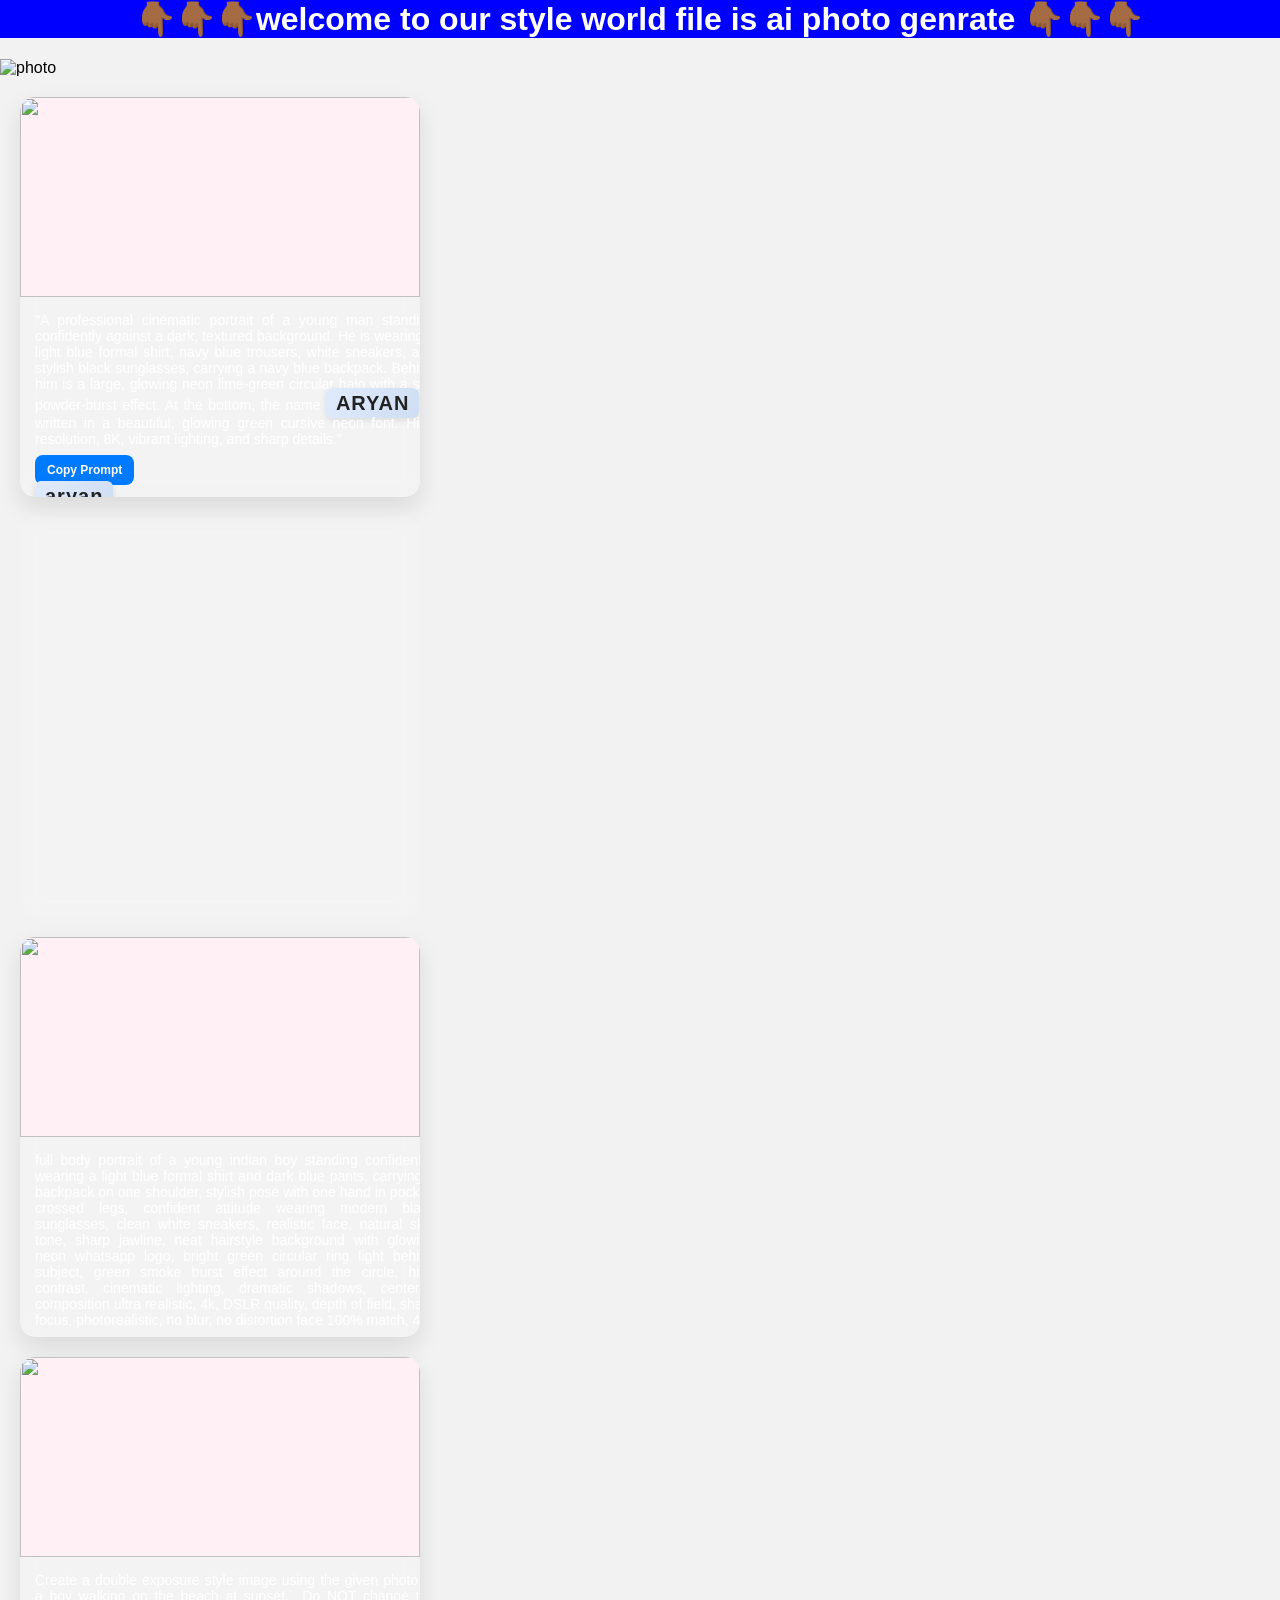
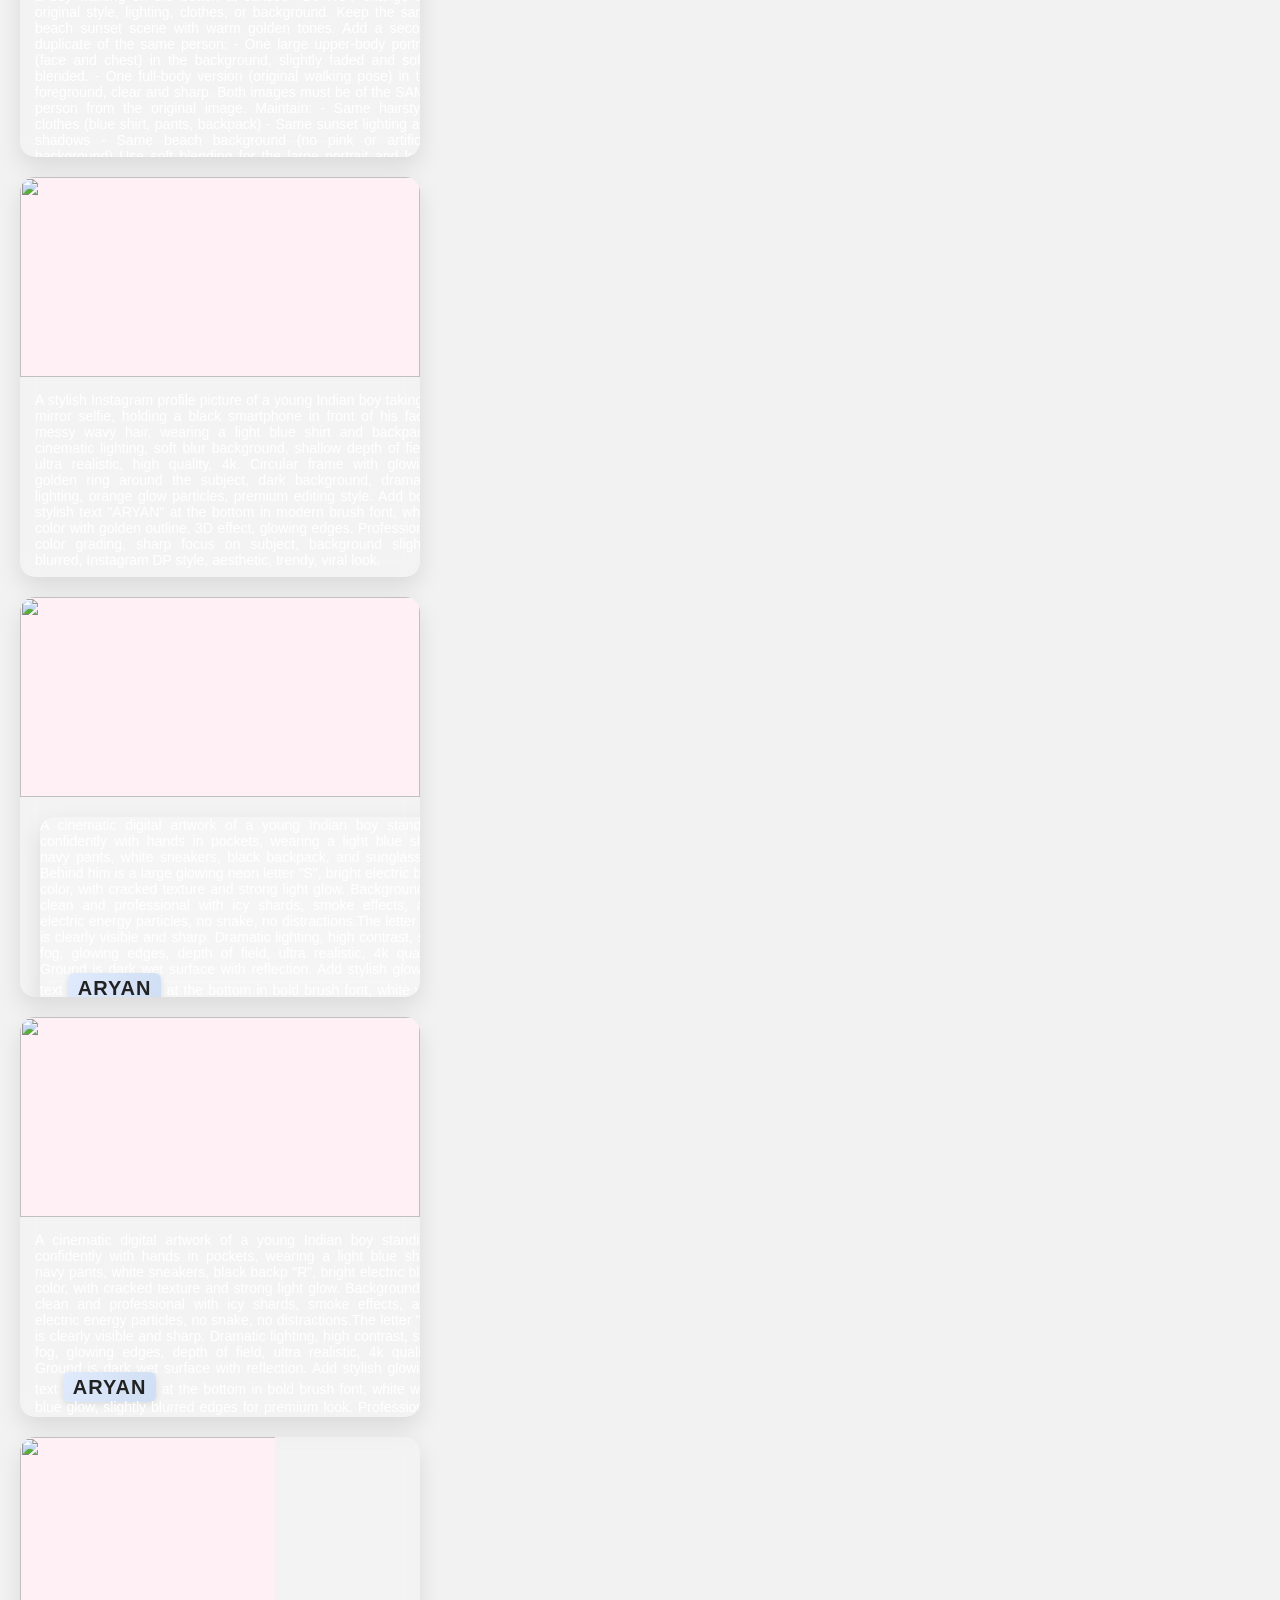
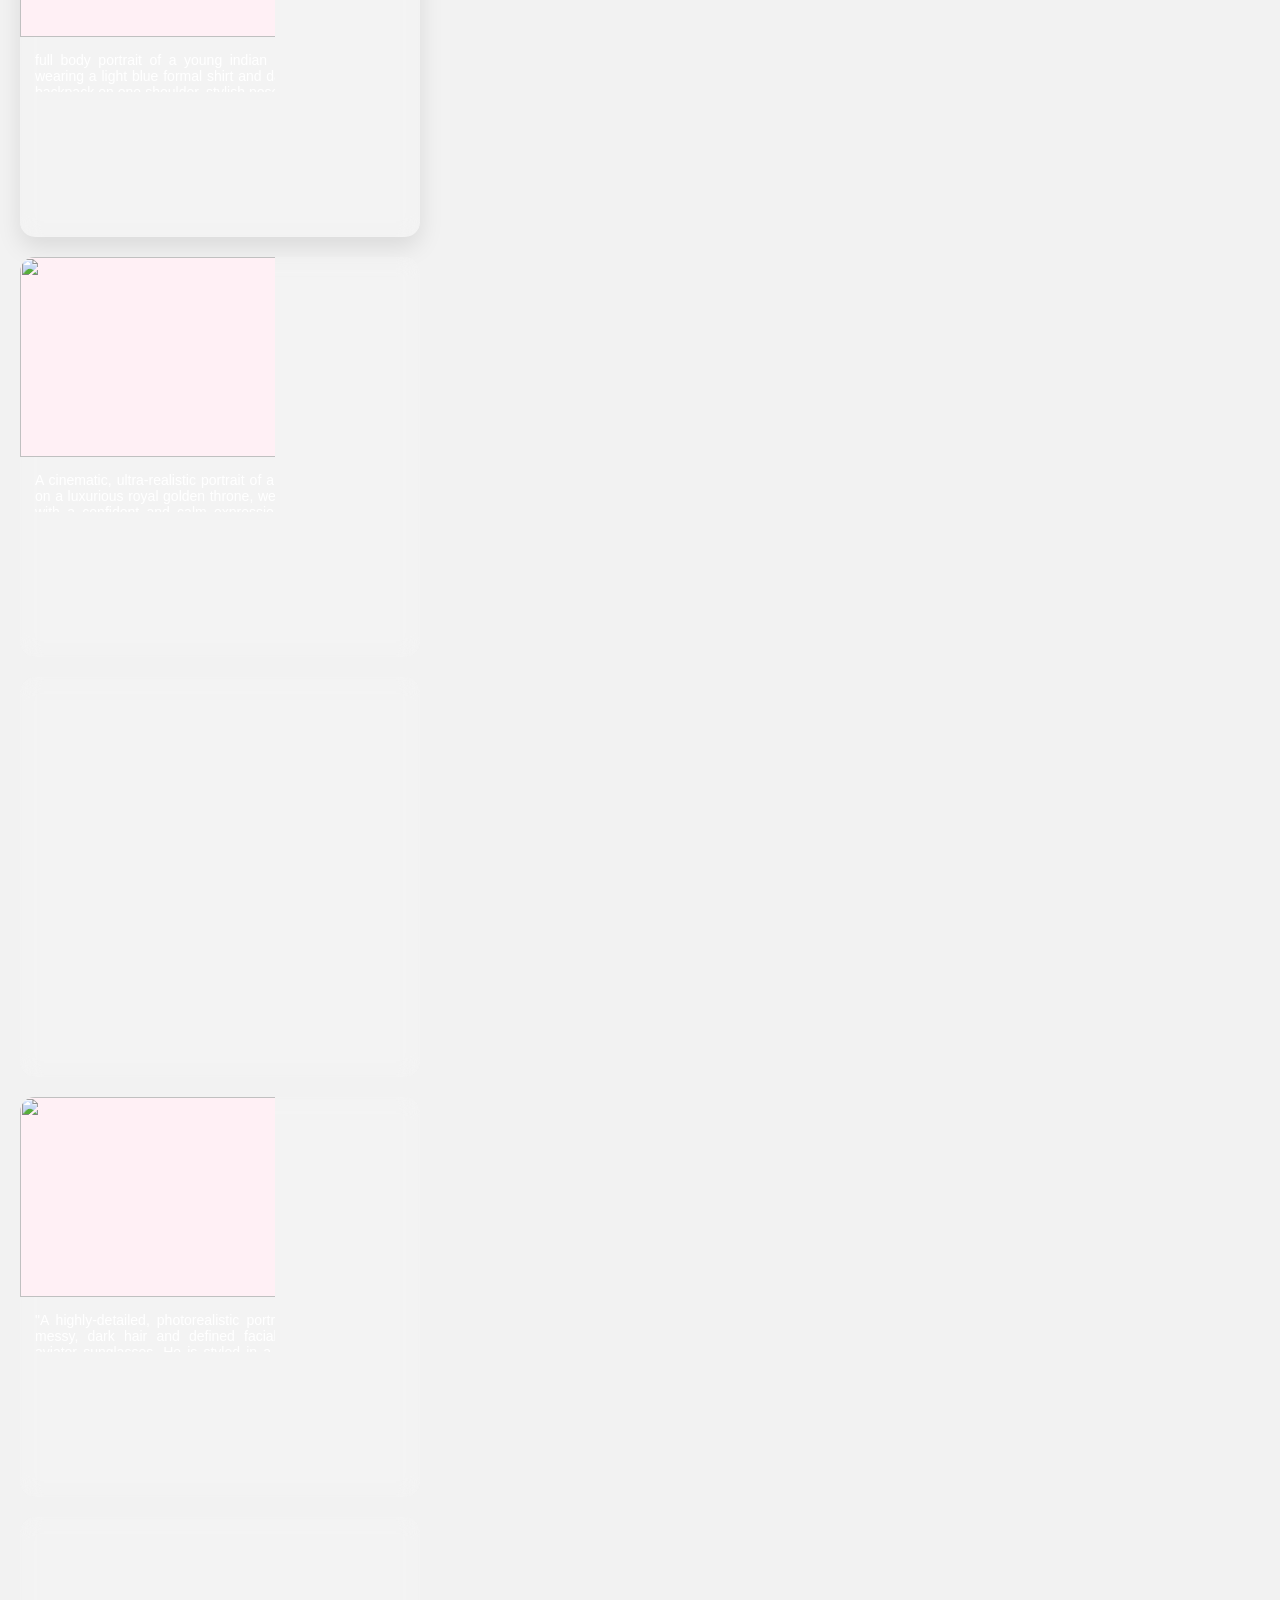
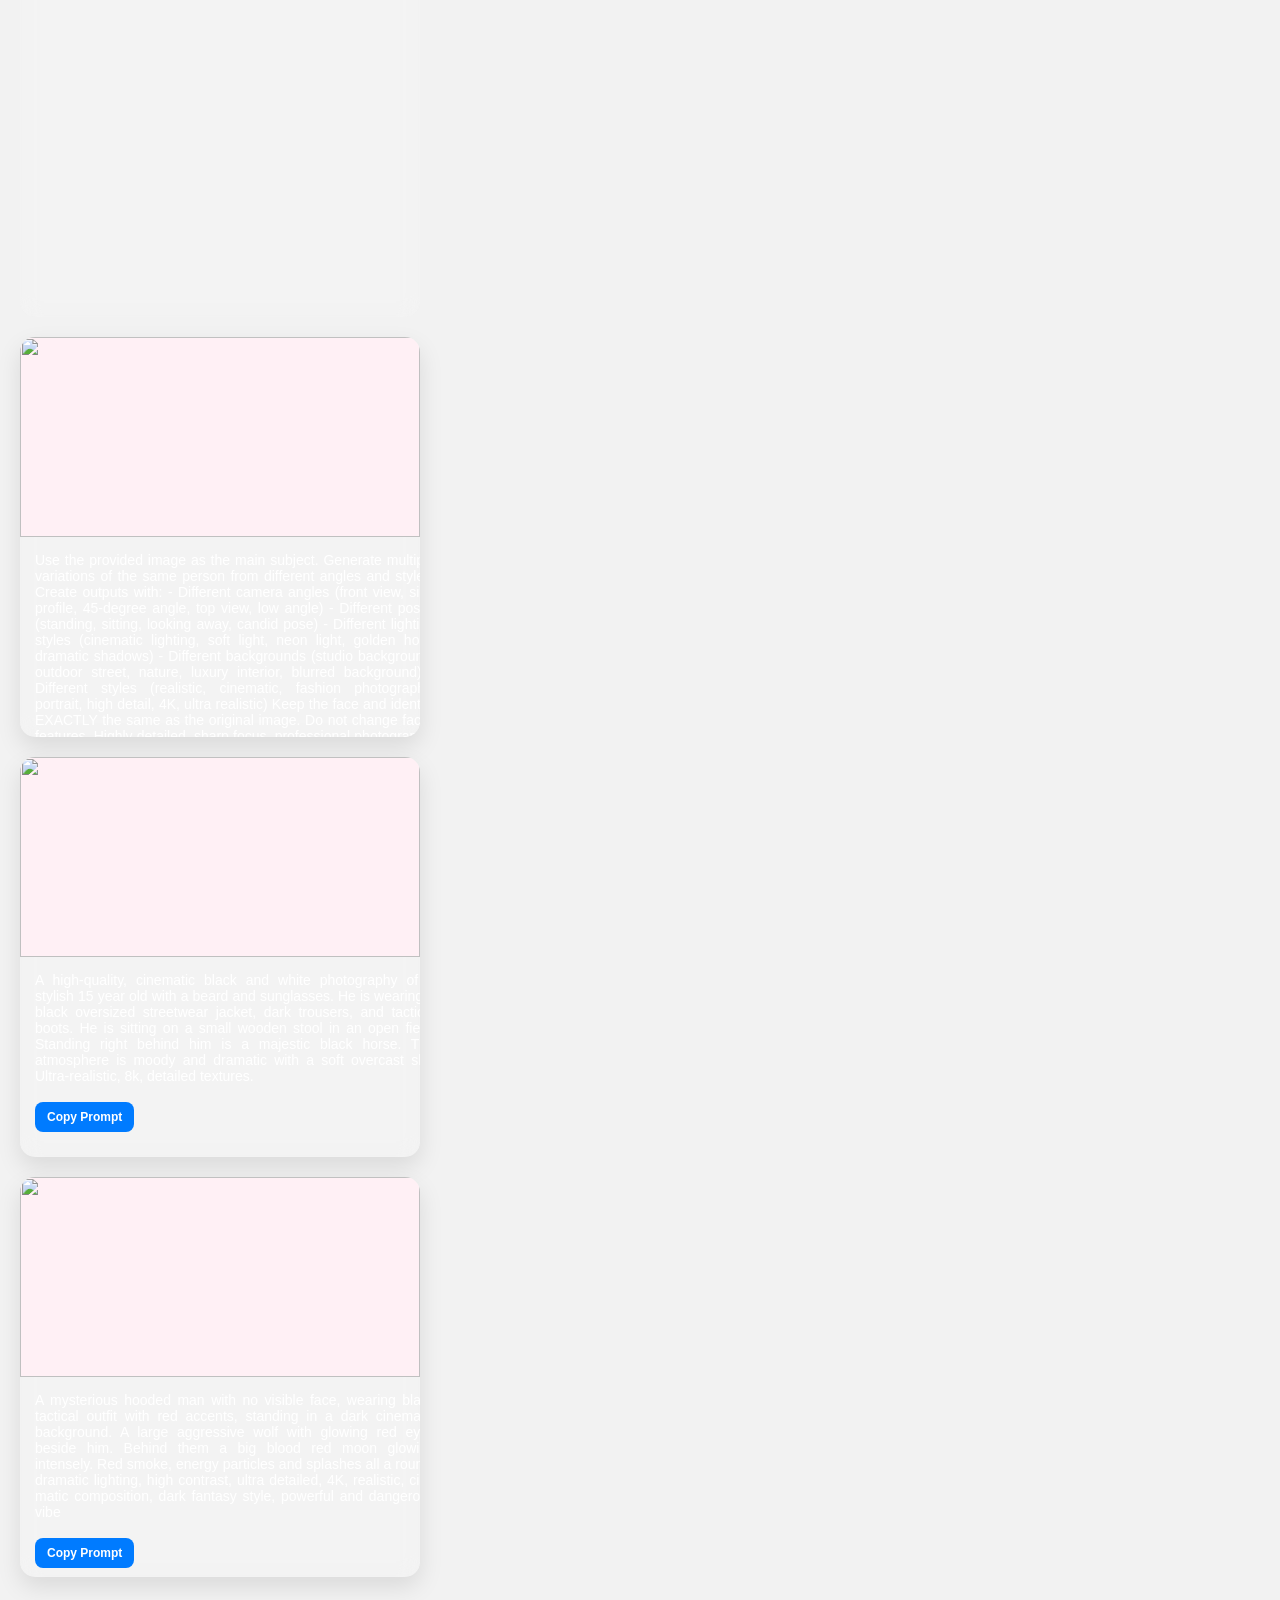
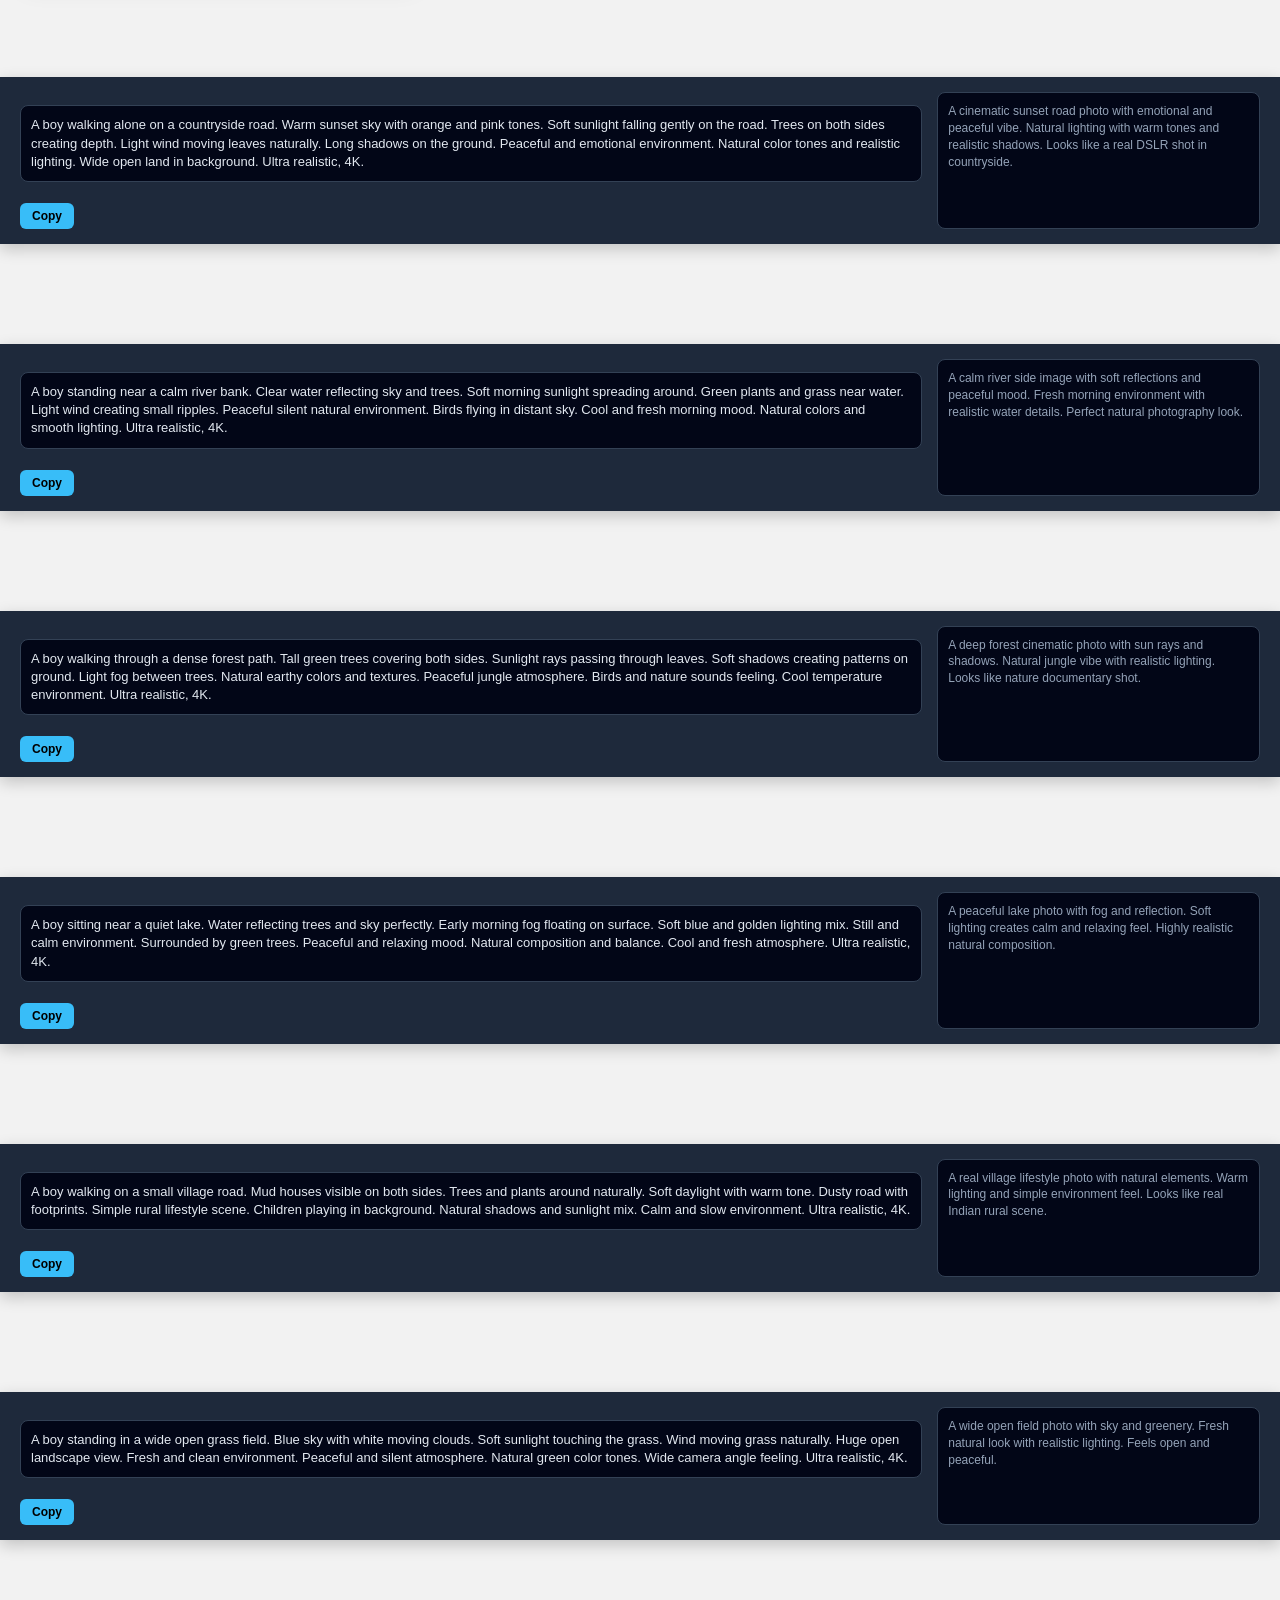
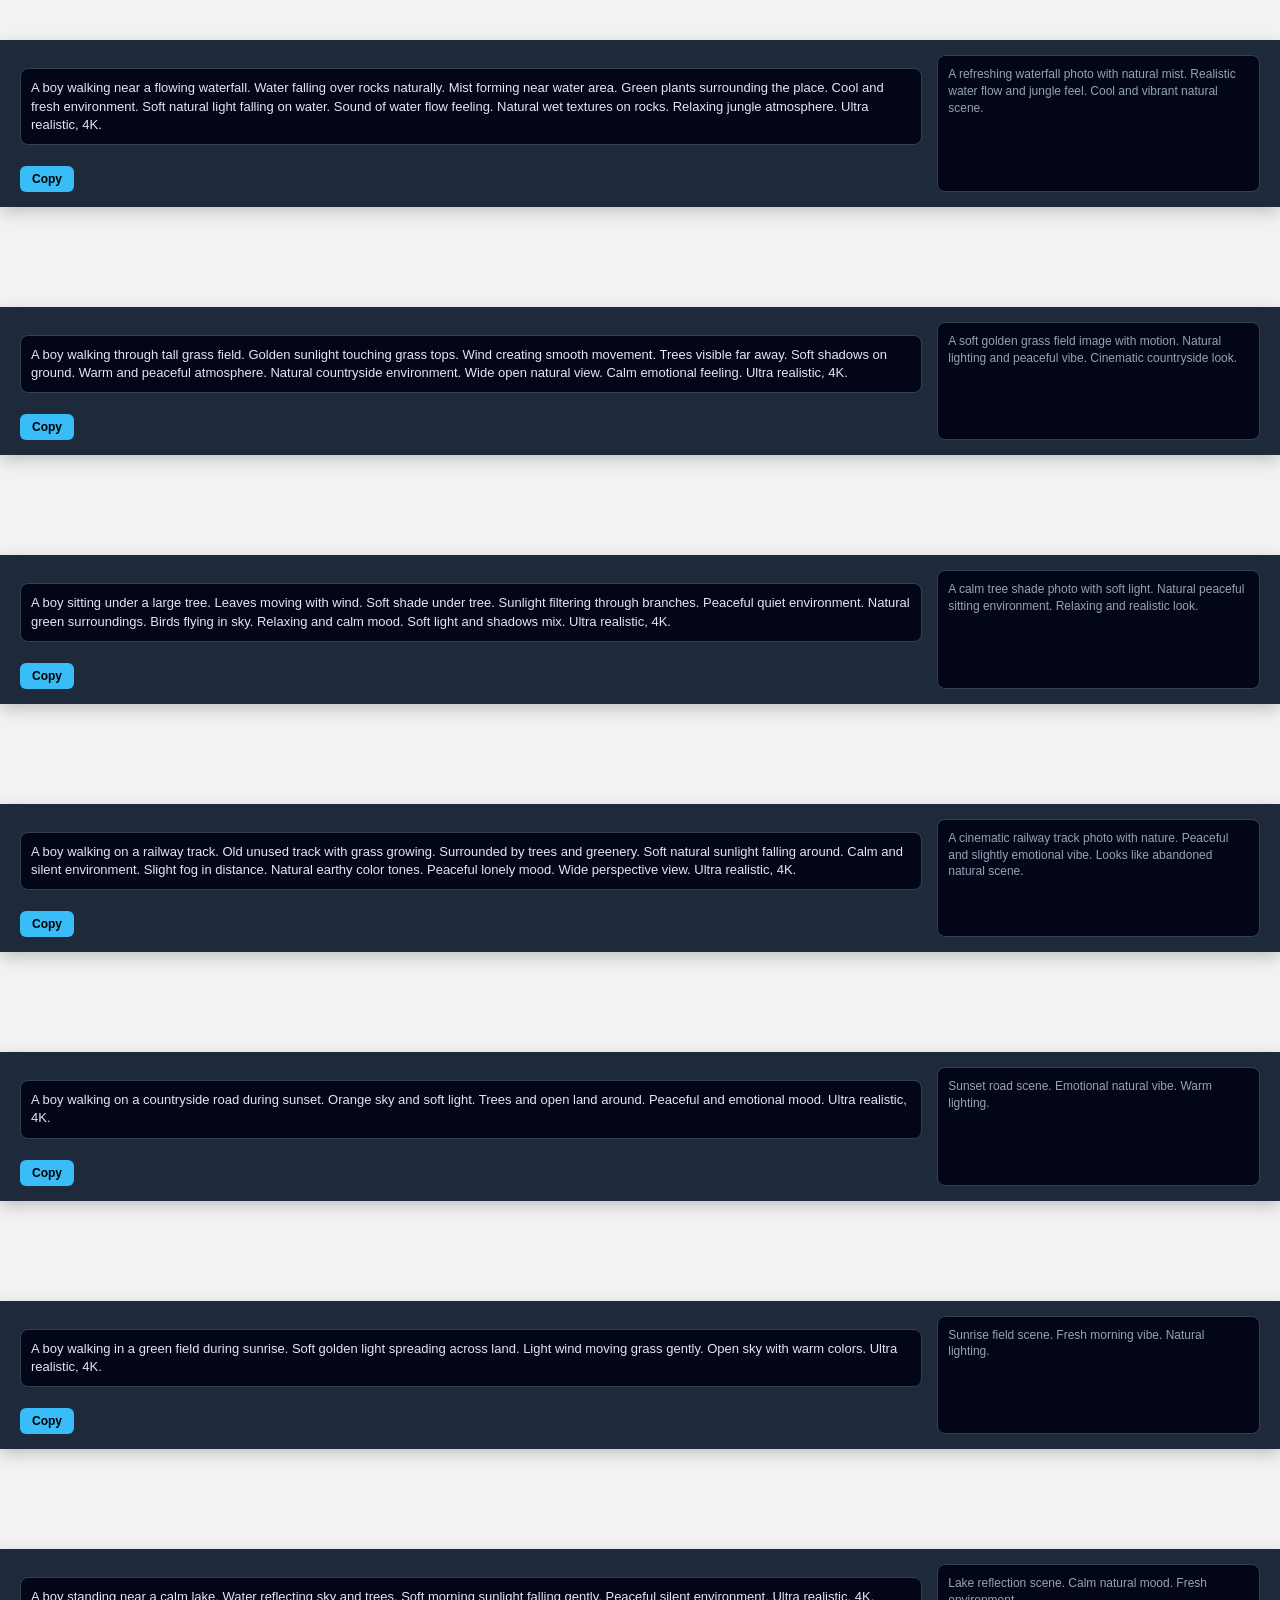
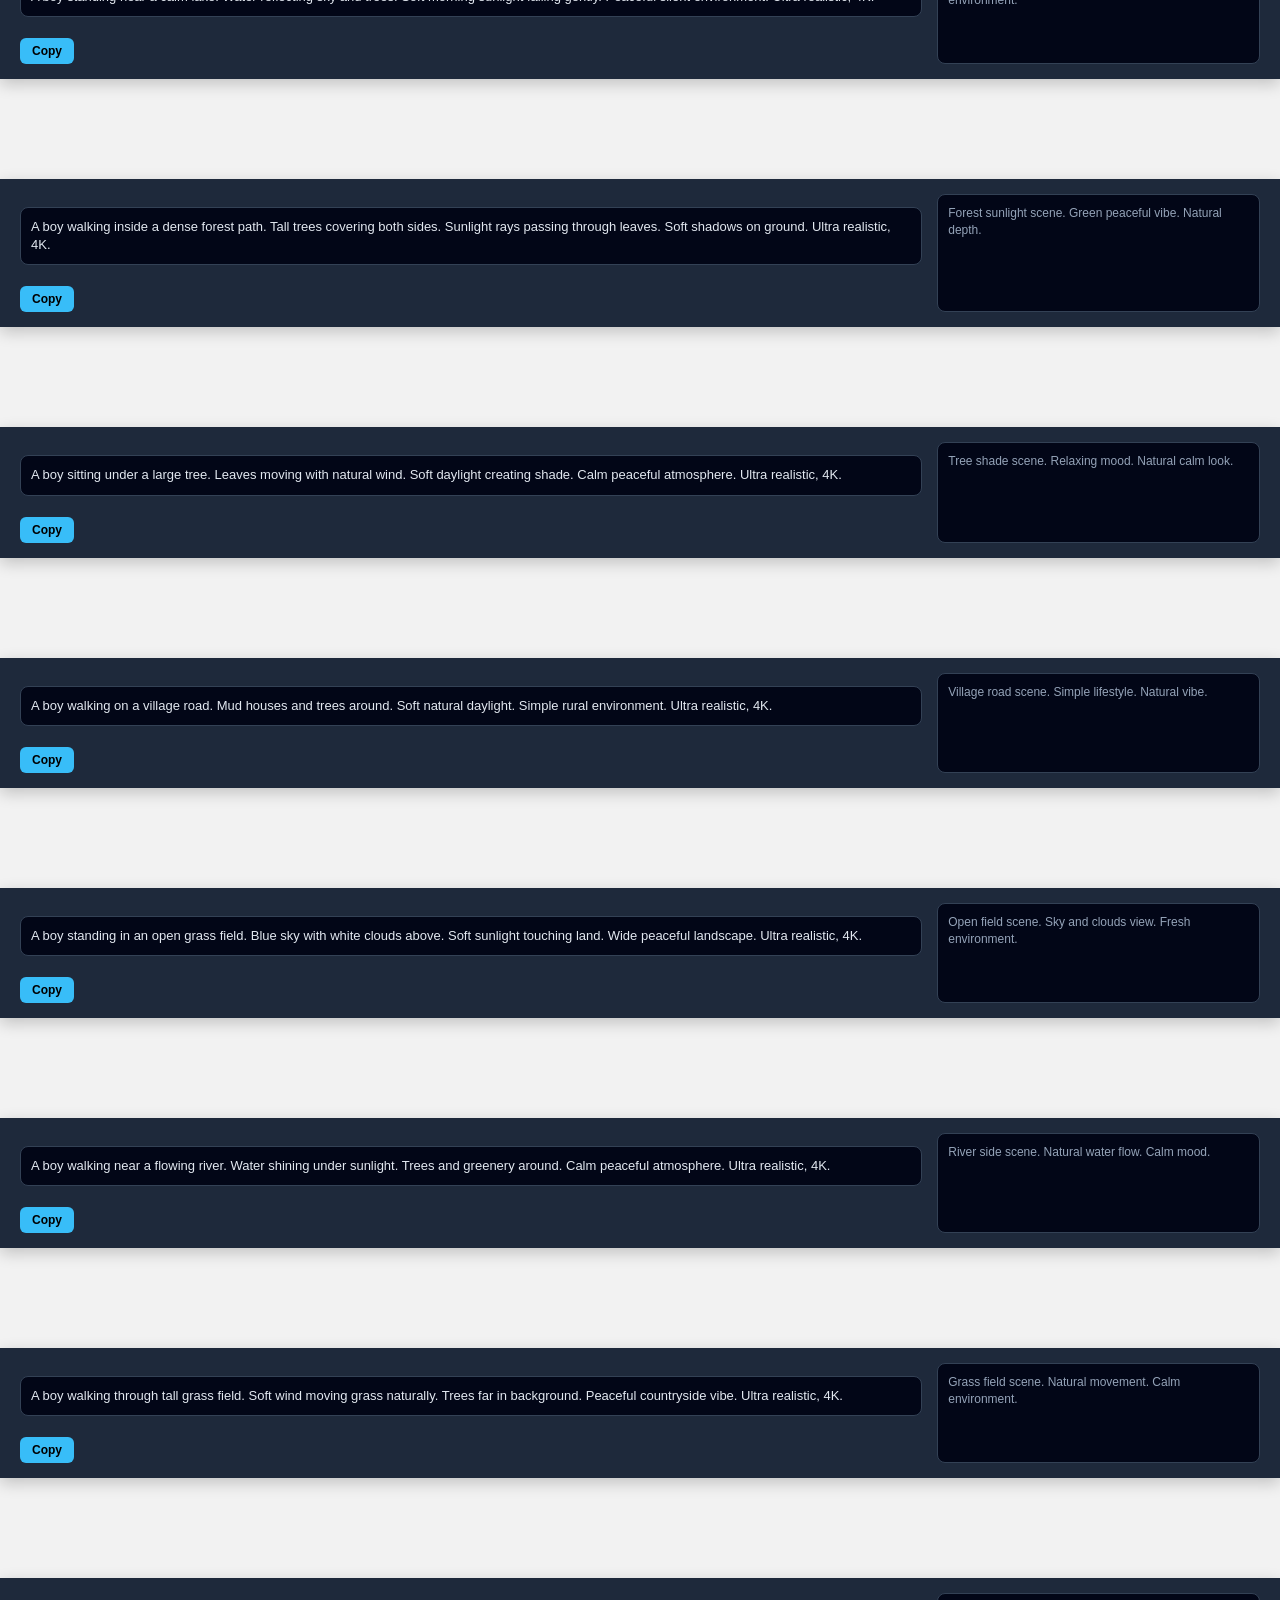
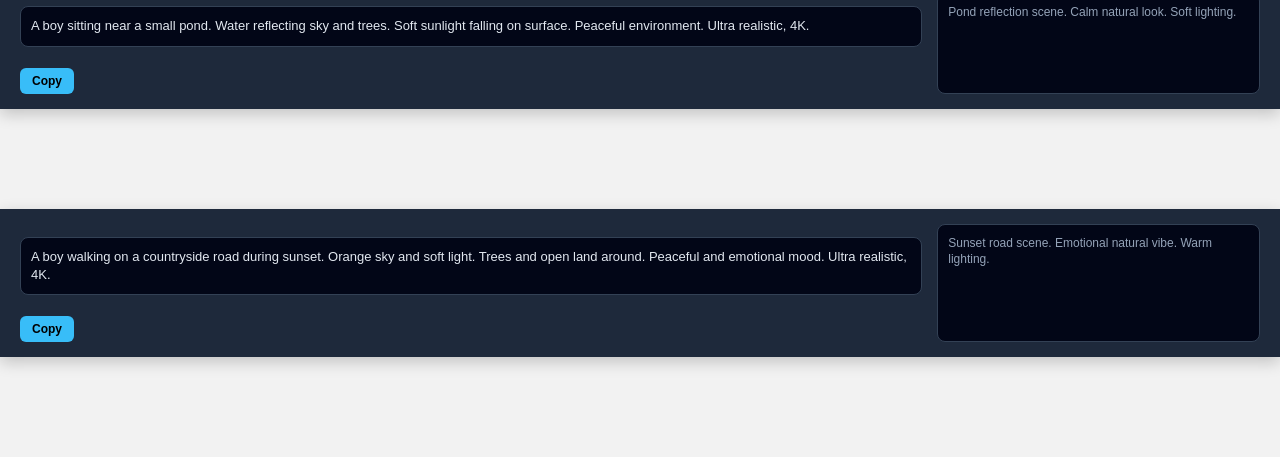
==== commit 73cbbfcc: "Update stylish.html" ====
--- a/stylish.html
+++ b/stylish.html
@@ -65,7 +65,7 @@
 <body>
 <h1> 👇🏾👇🏾👇🏾welcome to our style world file is ai photo genrate 👇🏾👇🏾👇🏾</h1>
 
-<div class="text" img src="image/promt24.png">
+    <img src="image/promt24.png" alt="photo">
 
   <div class="card">
     <img src="image/promt23.png" class="card-img">
--- a/b.css
+++ b/b.css
@@ -16,8 +16,9 @@
 
 /* Image */
 .card-img {
-  width: 100%;
-  height: 180px;
+  max-width: 100%;
+  height: auto;
+	display:block;
   object-fit: cover;
 }
 
@@ -30,6 +31,7 @@
   font-size: 14px;
   color: #333;
   margin-bottom: 10px;
+	margin:auto;
 }
 
 /* Button */
@@ -304,4 +306,4 @@
   /* height same rakho */
   max-height:120px;
   overflow:auto;
-}+}
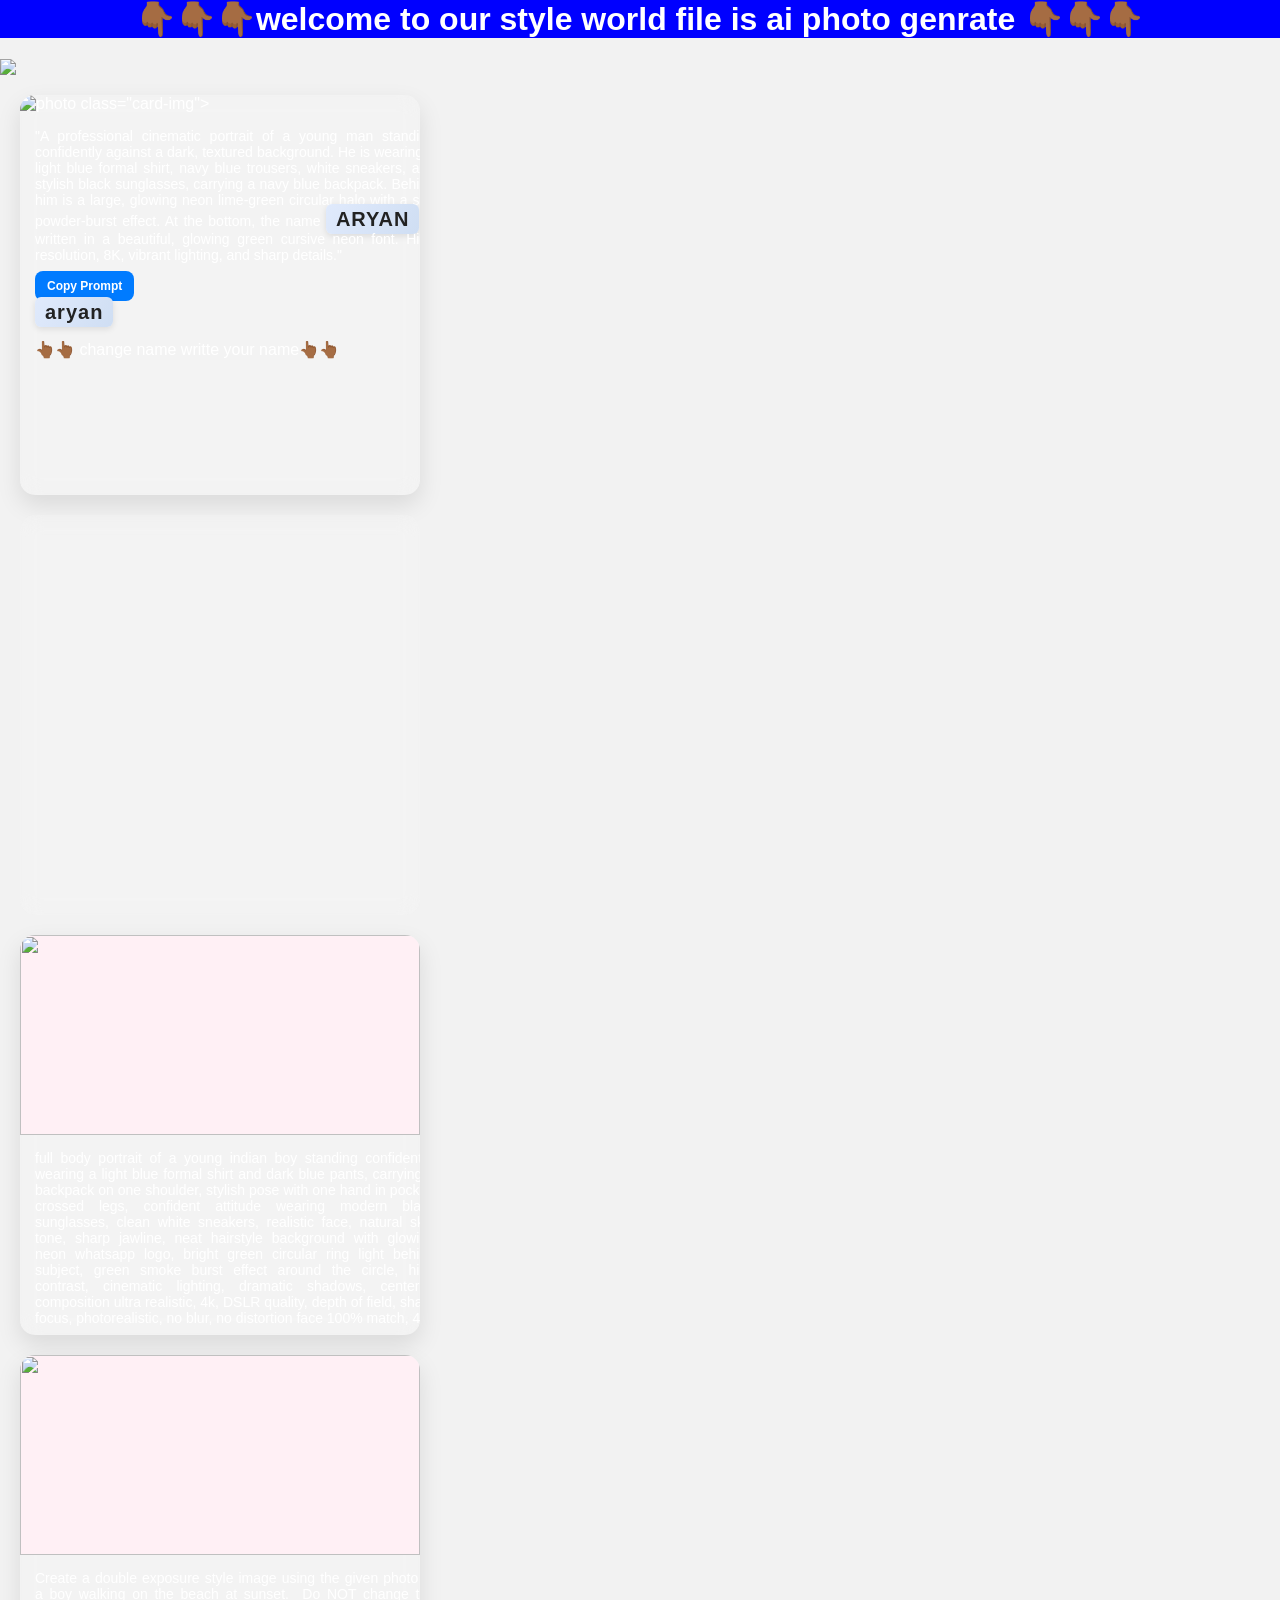
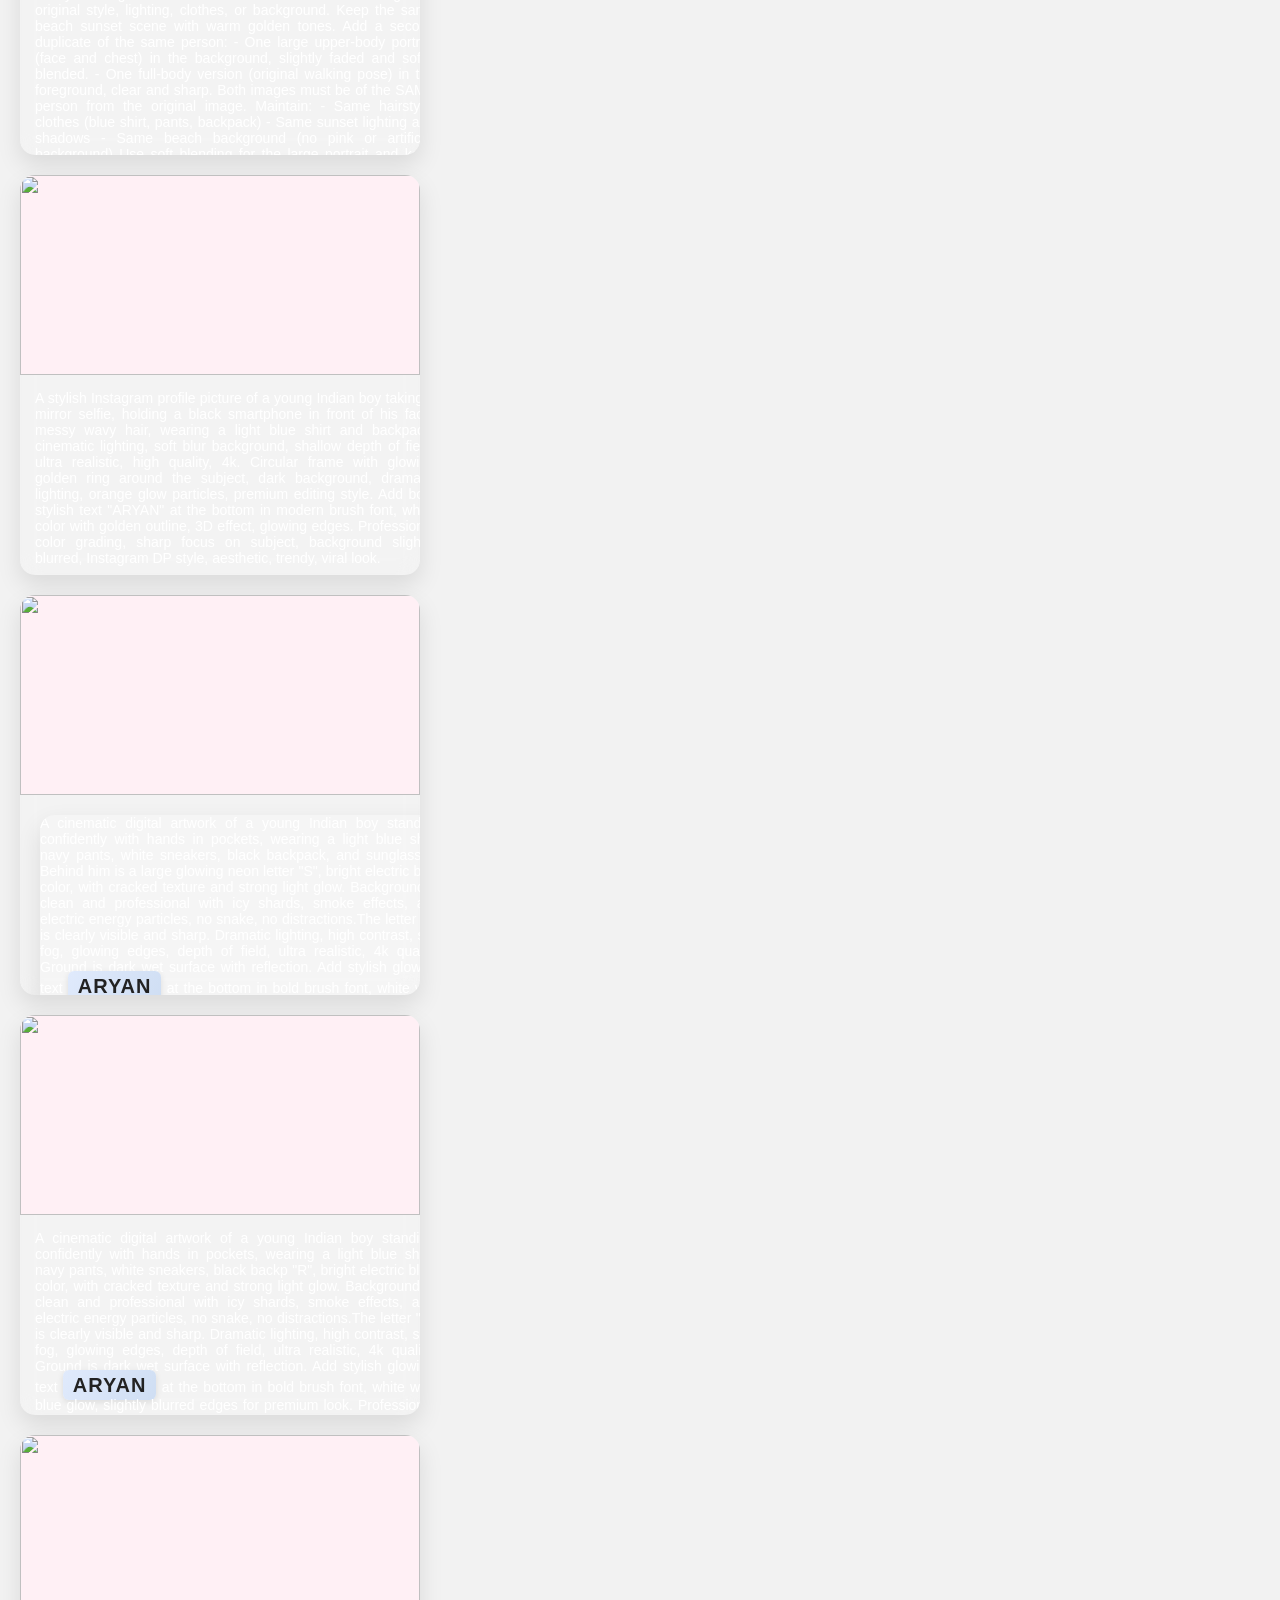
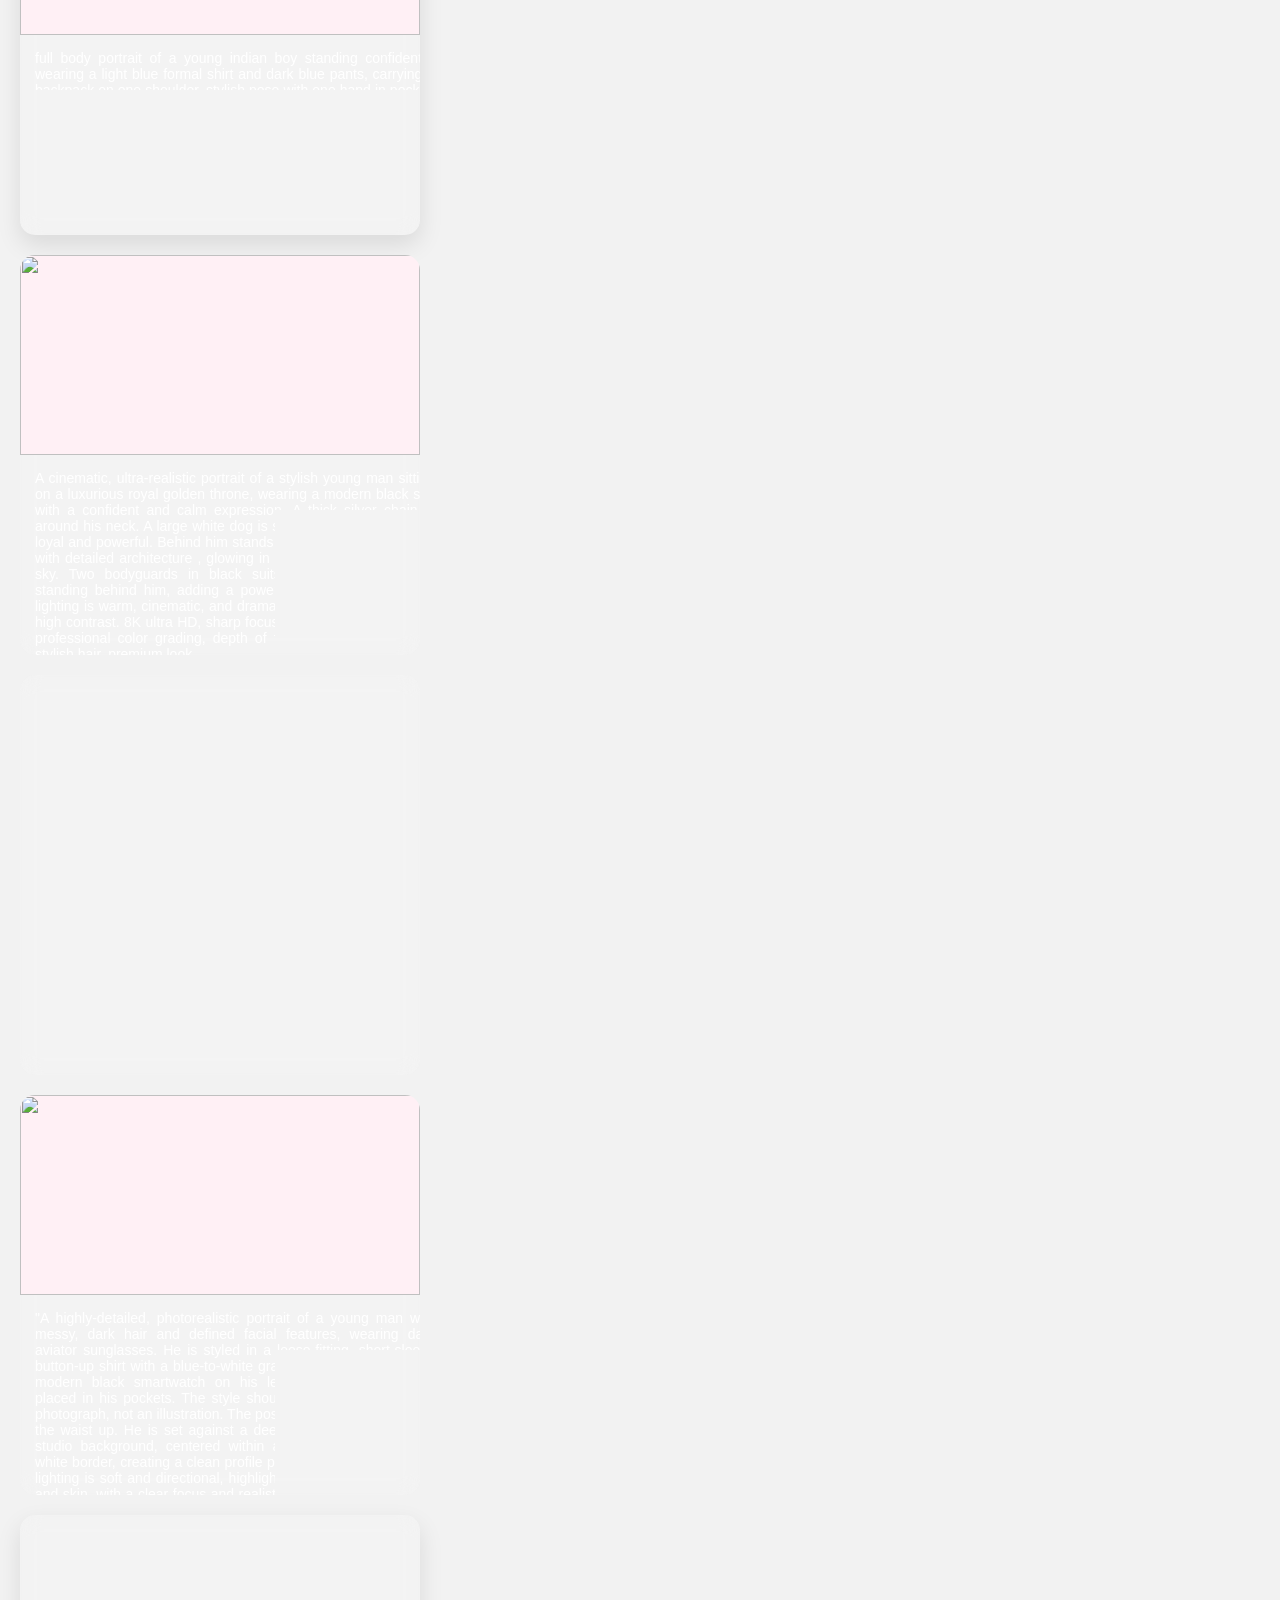
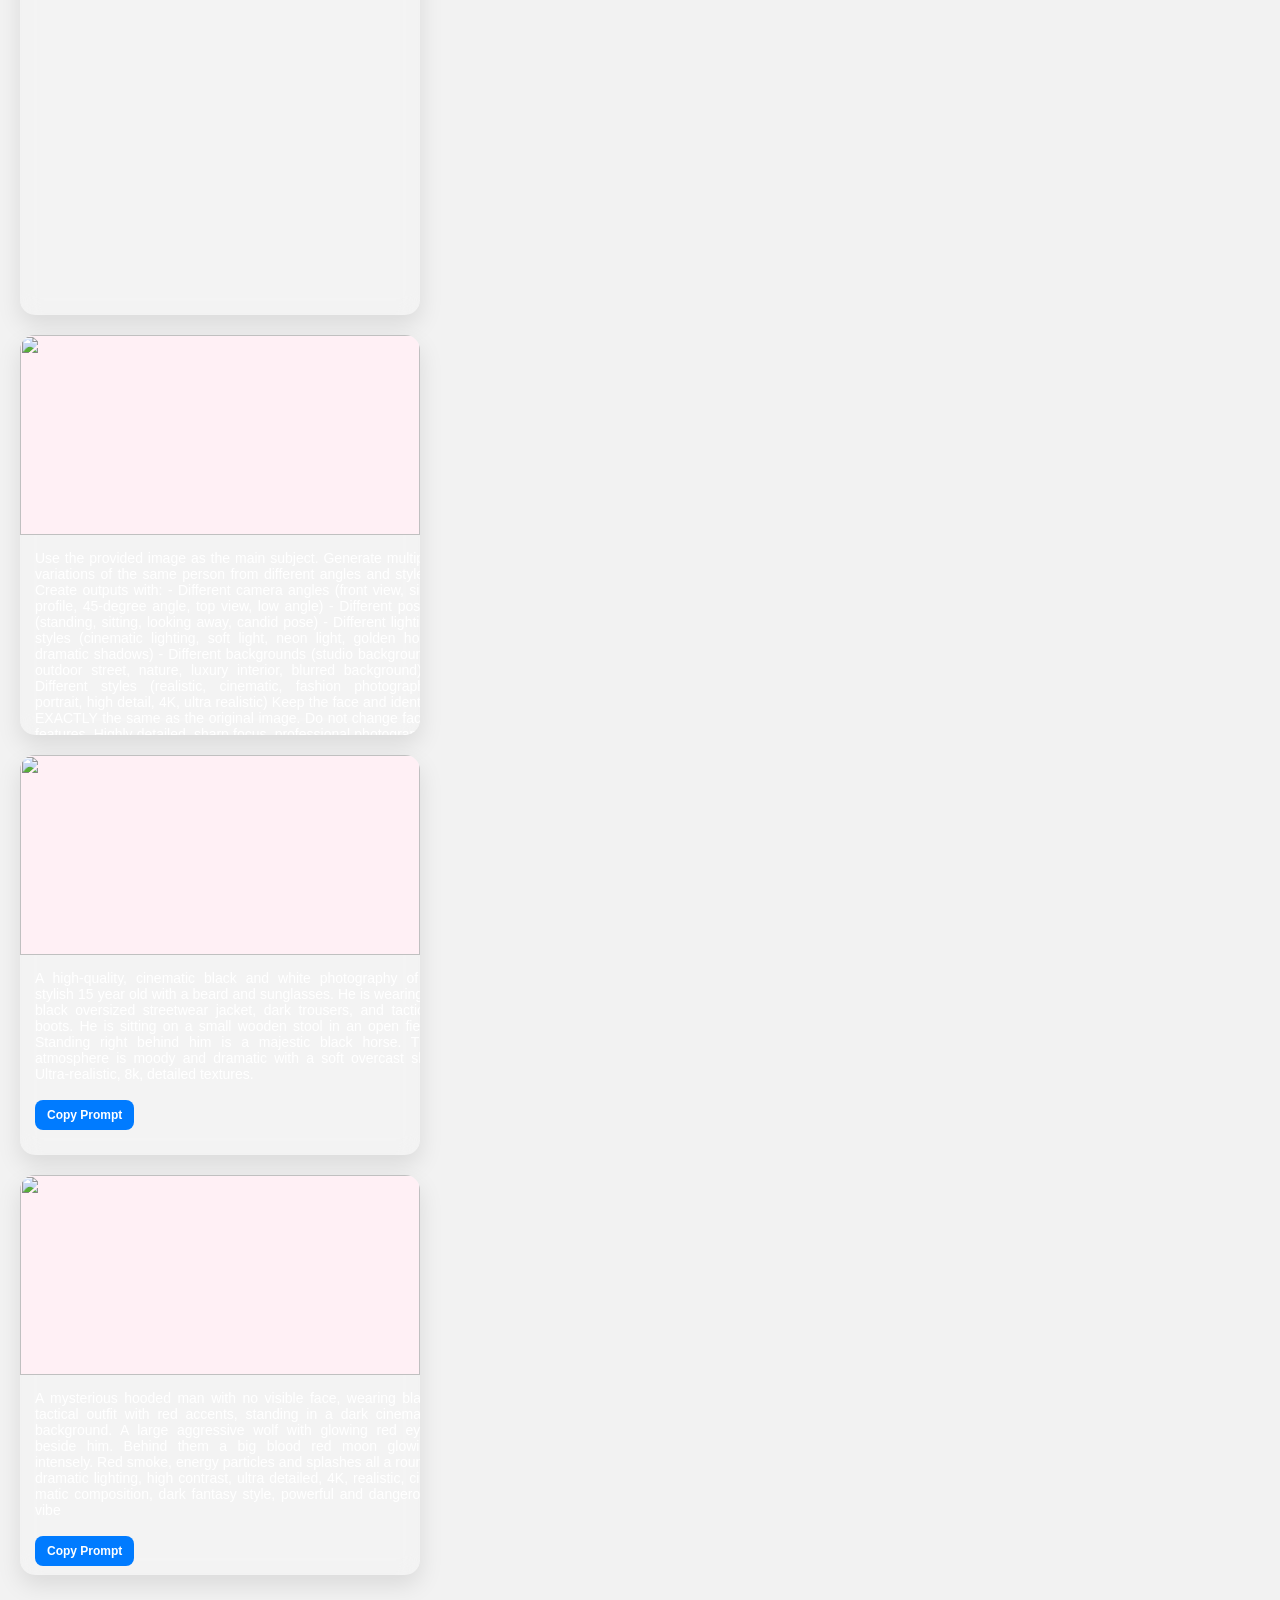
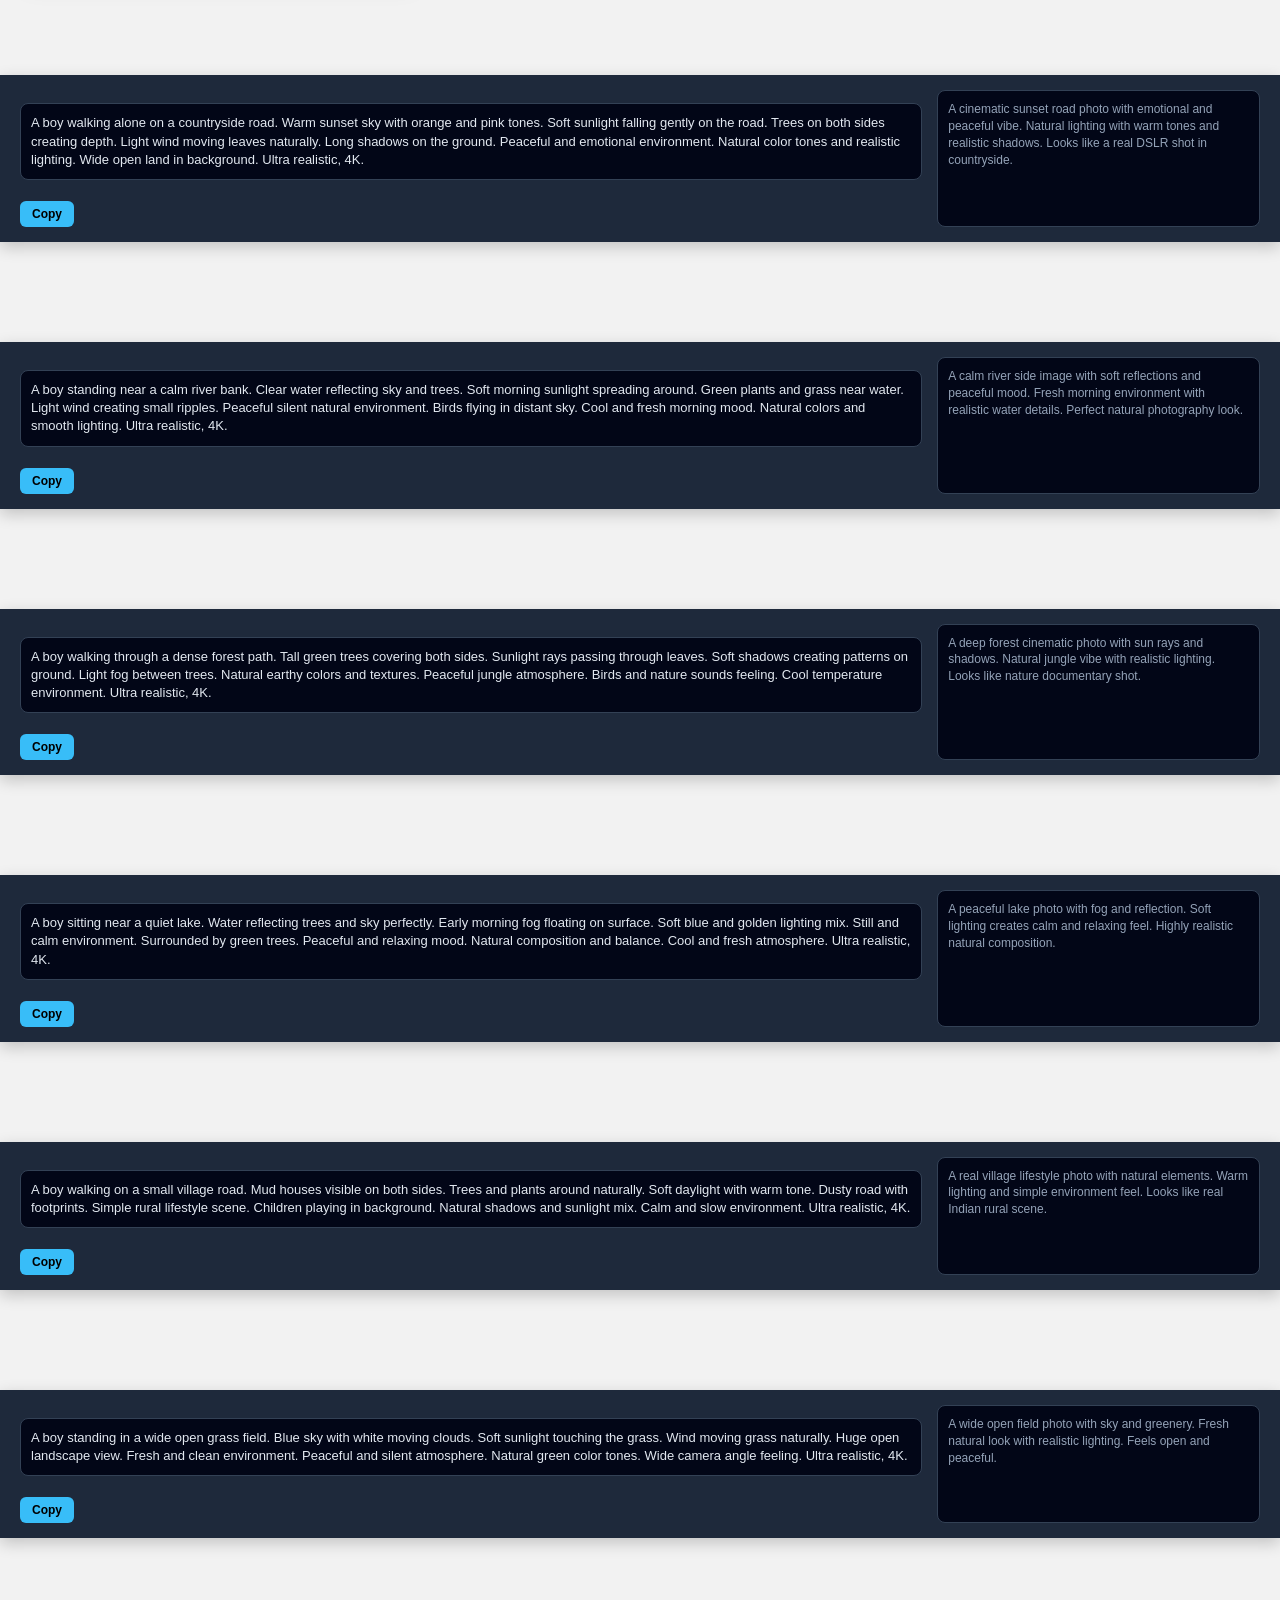
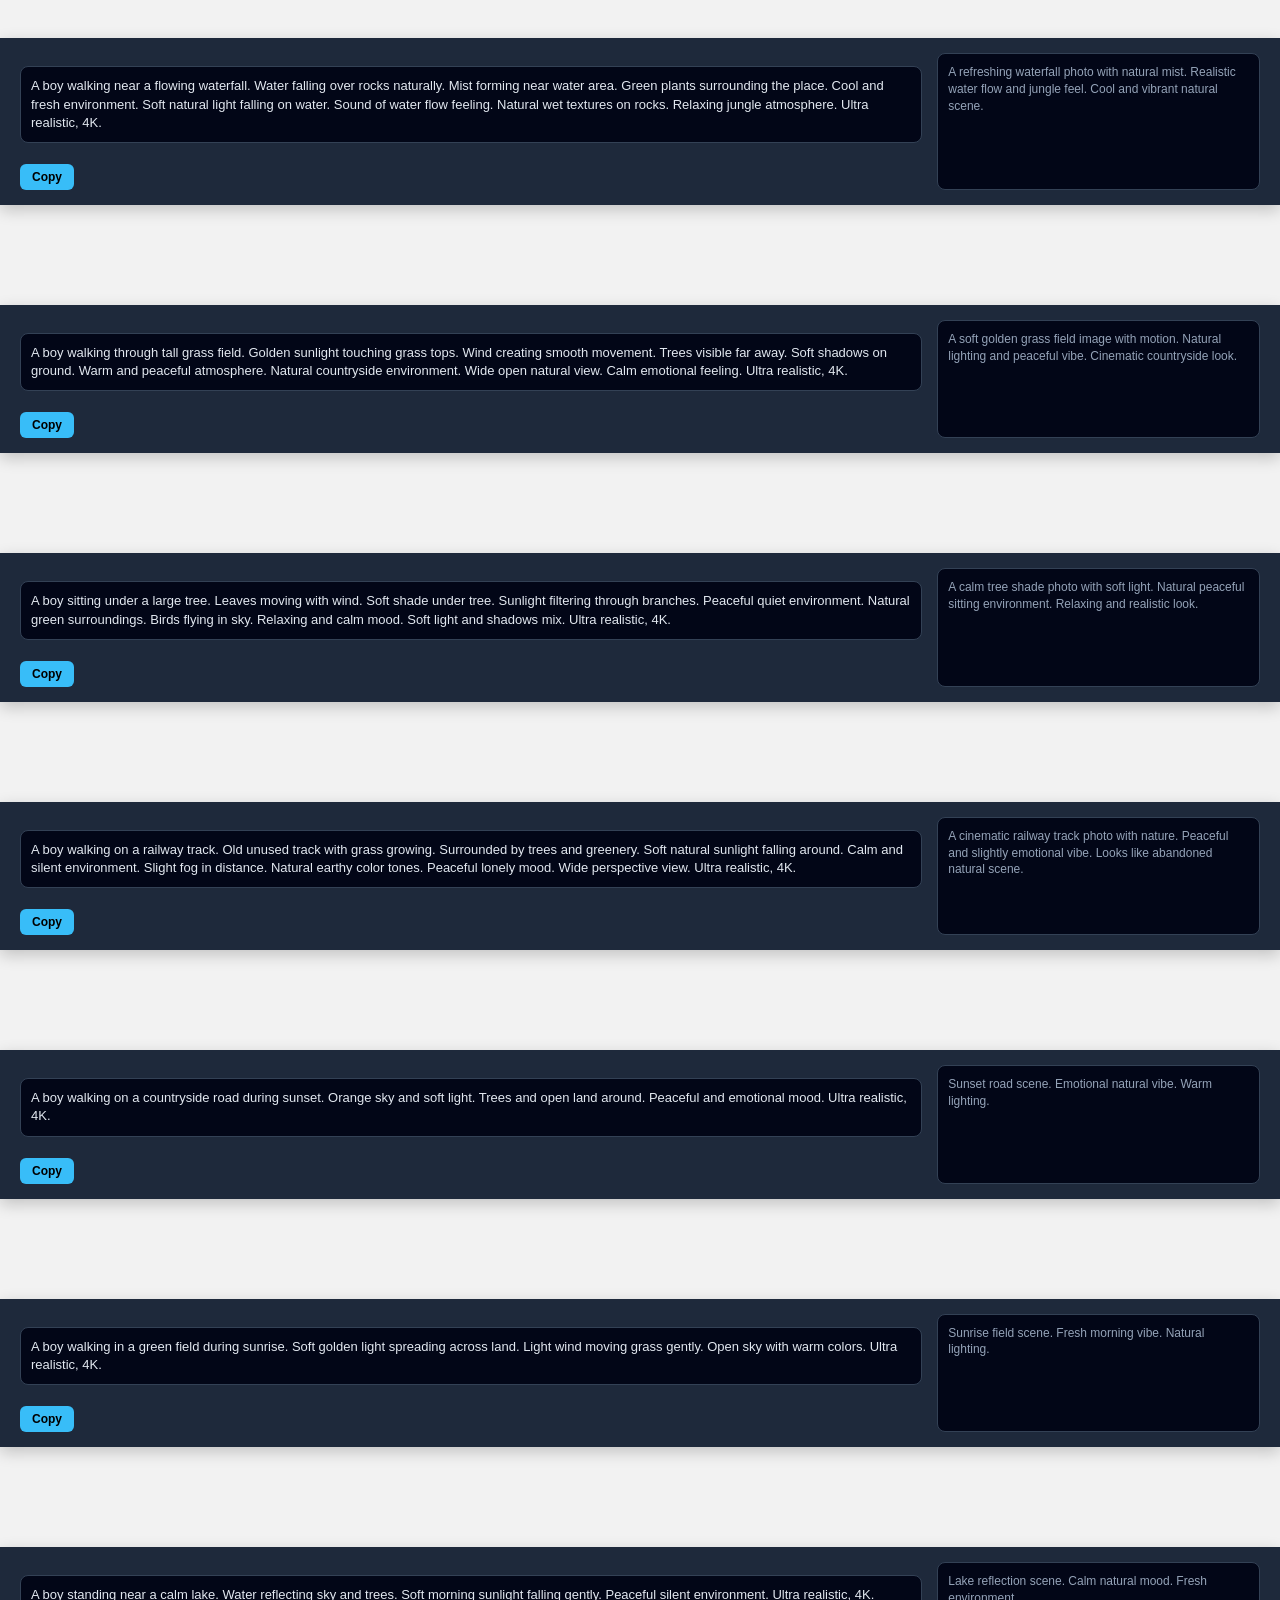
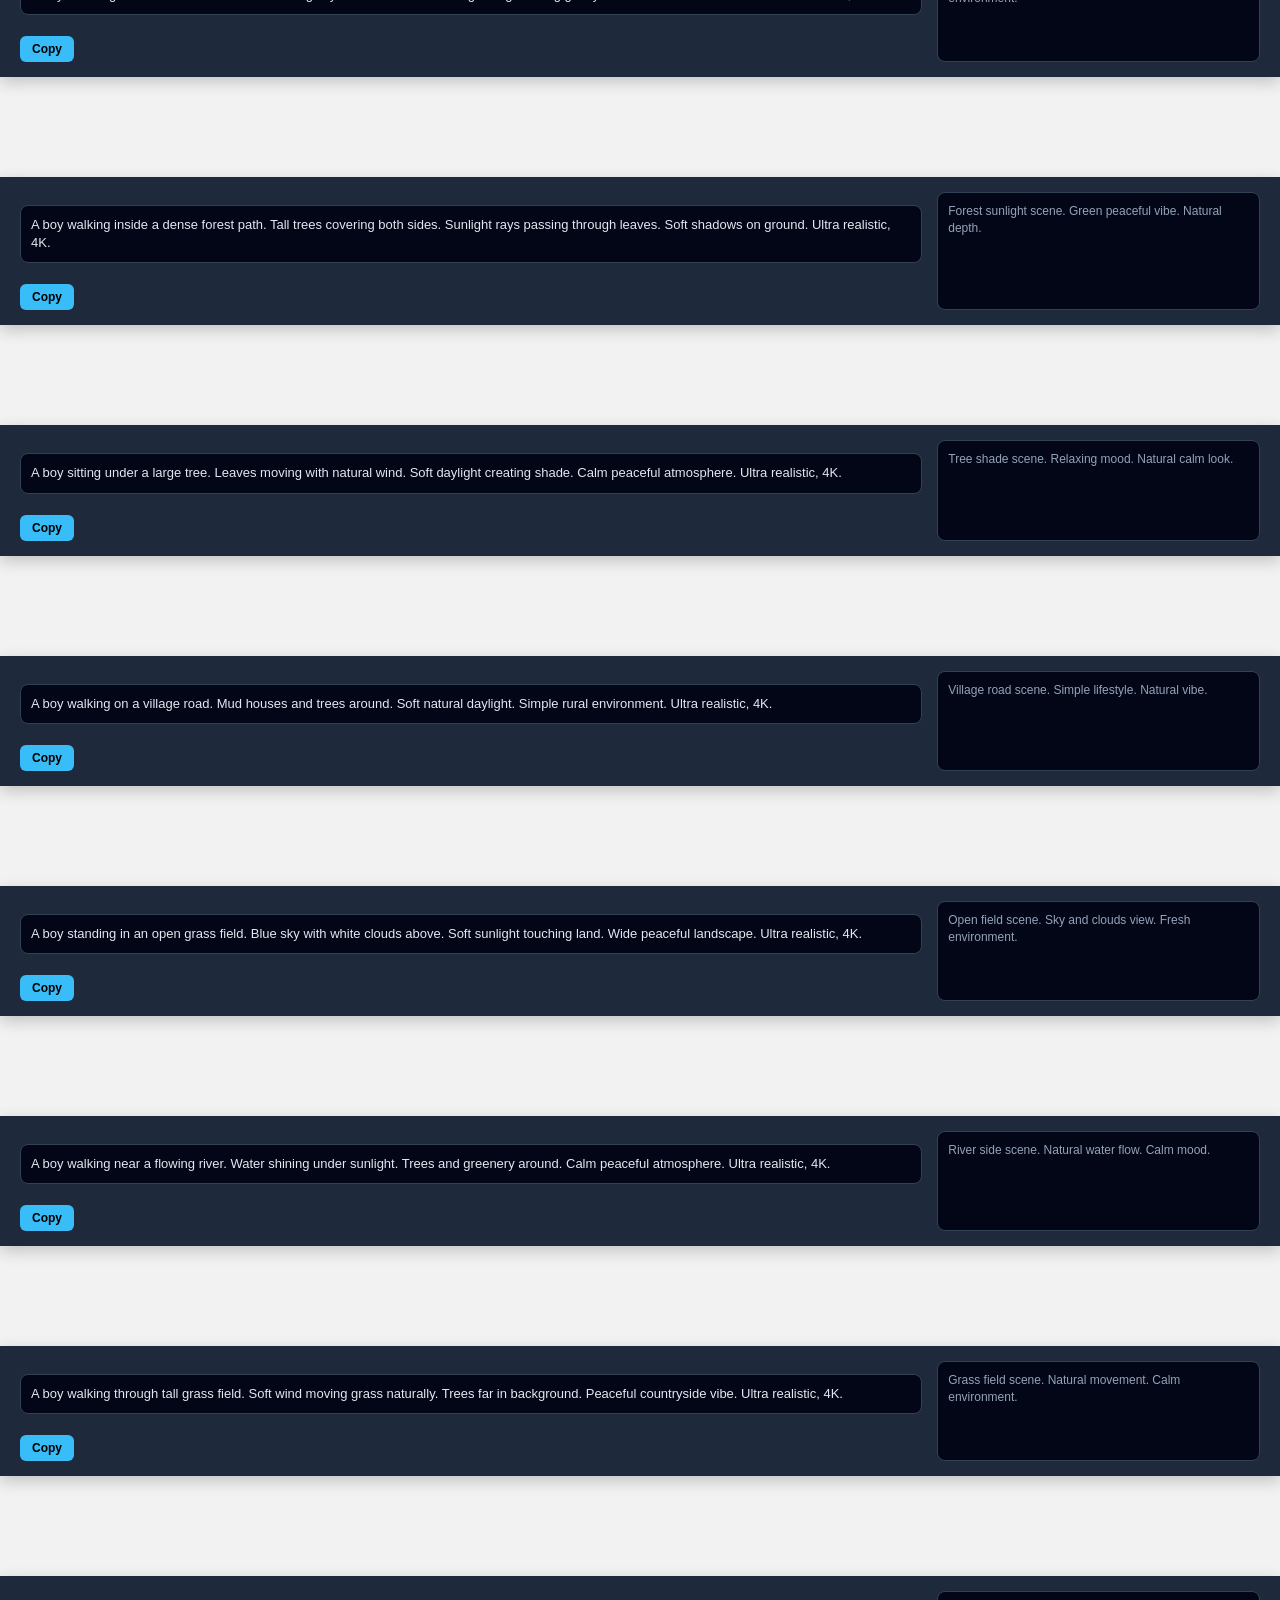
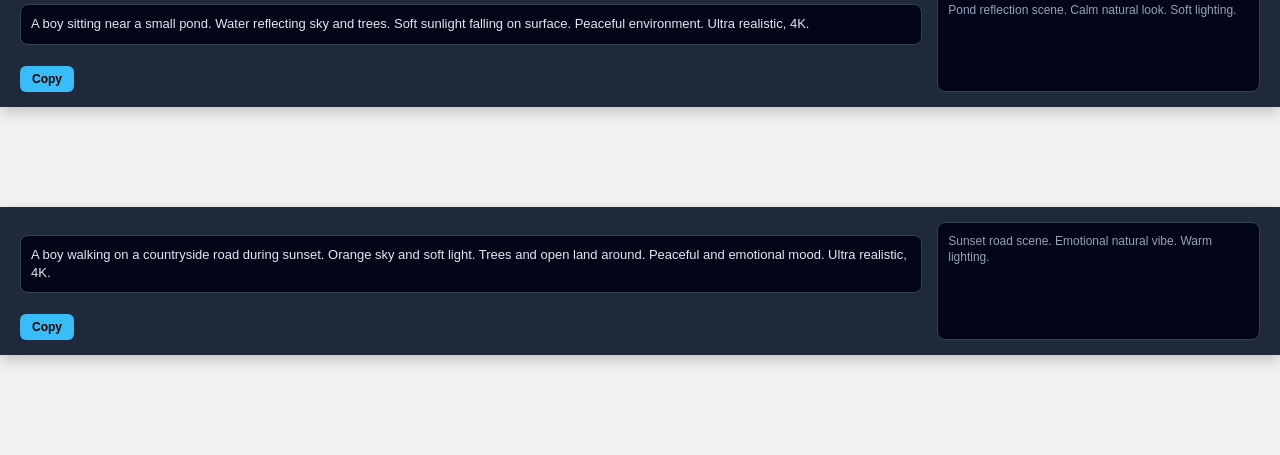
==== commit cd307be9: "Update stylish.html" ====
--- a/stylish.html
+++ b/stylish.html
@@ -65,10 +65,10 @@
 <body>
 <h1> 👇🏾👇🏾👇🏾welcome to our style world file is ai photo genrate 👇🏾👇🏾👇🏾</h1>
 
-    <img src="image/promt24.png" alt="photo">
+    <img src="image/promt24.png">
 
   <div class="card">
-    <img src="image/promt23.png" class="card-img">
+    <img src="image/promt24.png" alt="photo"> class="card-img">
     <div class="card-content">
       <p class="prompt-text">
     "A professional cinematic portrait of a young man standing confidently against a dark,
